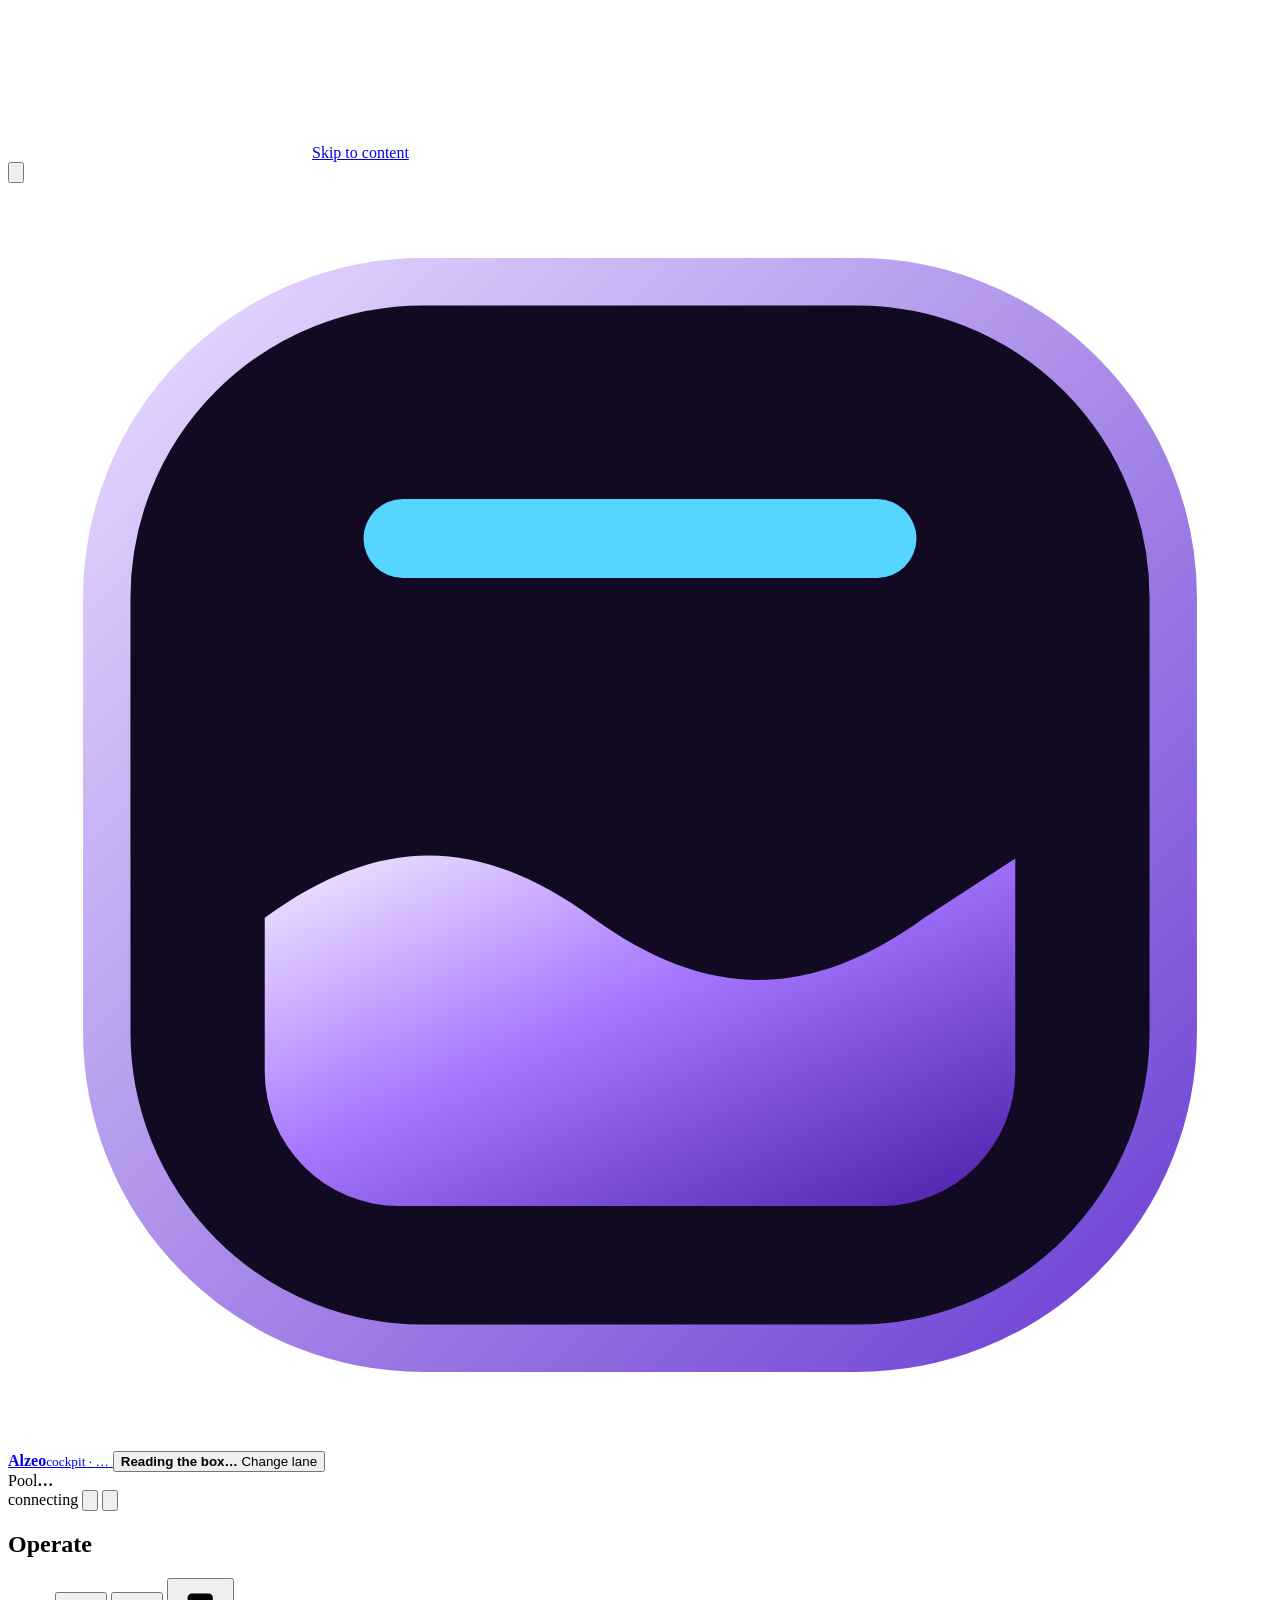
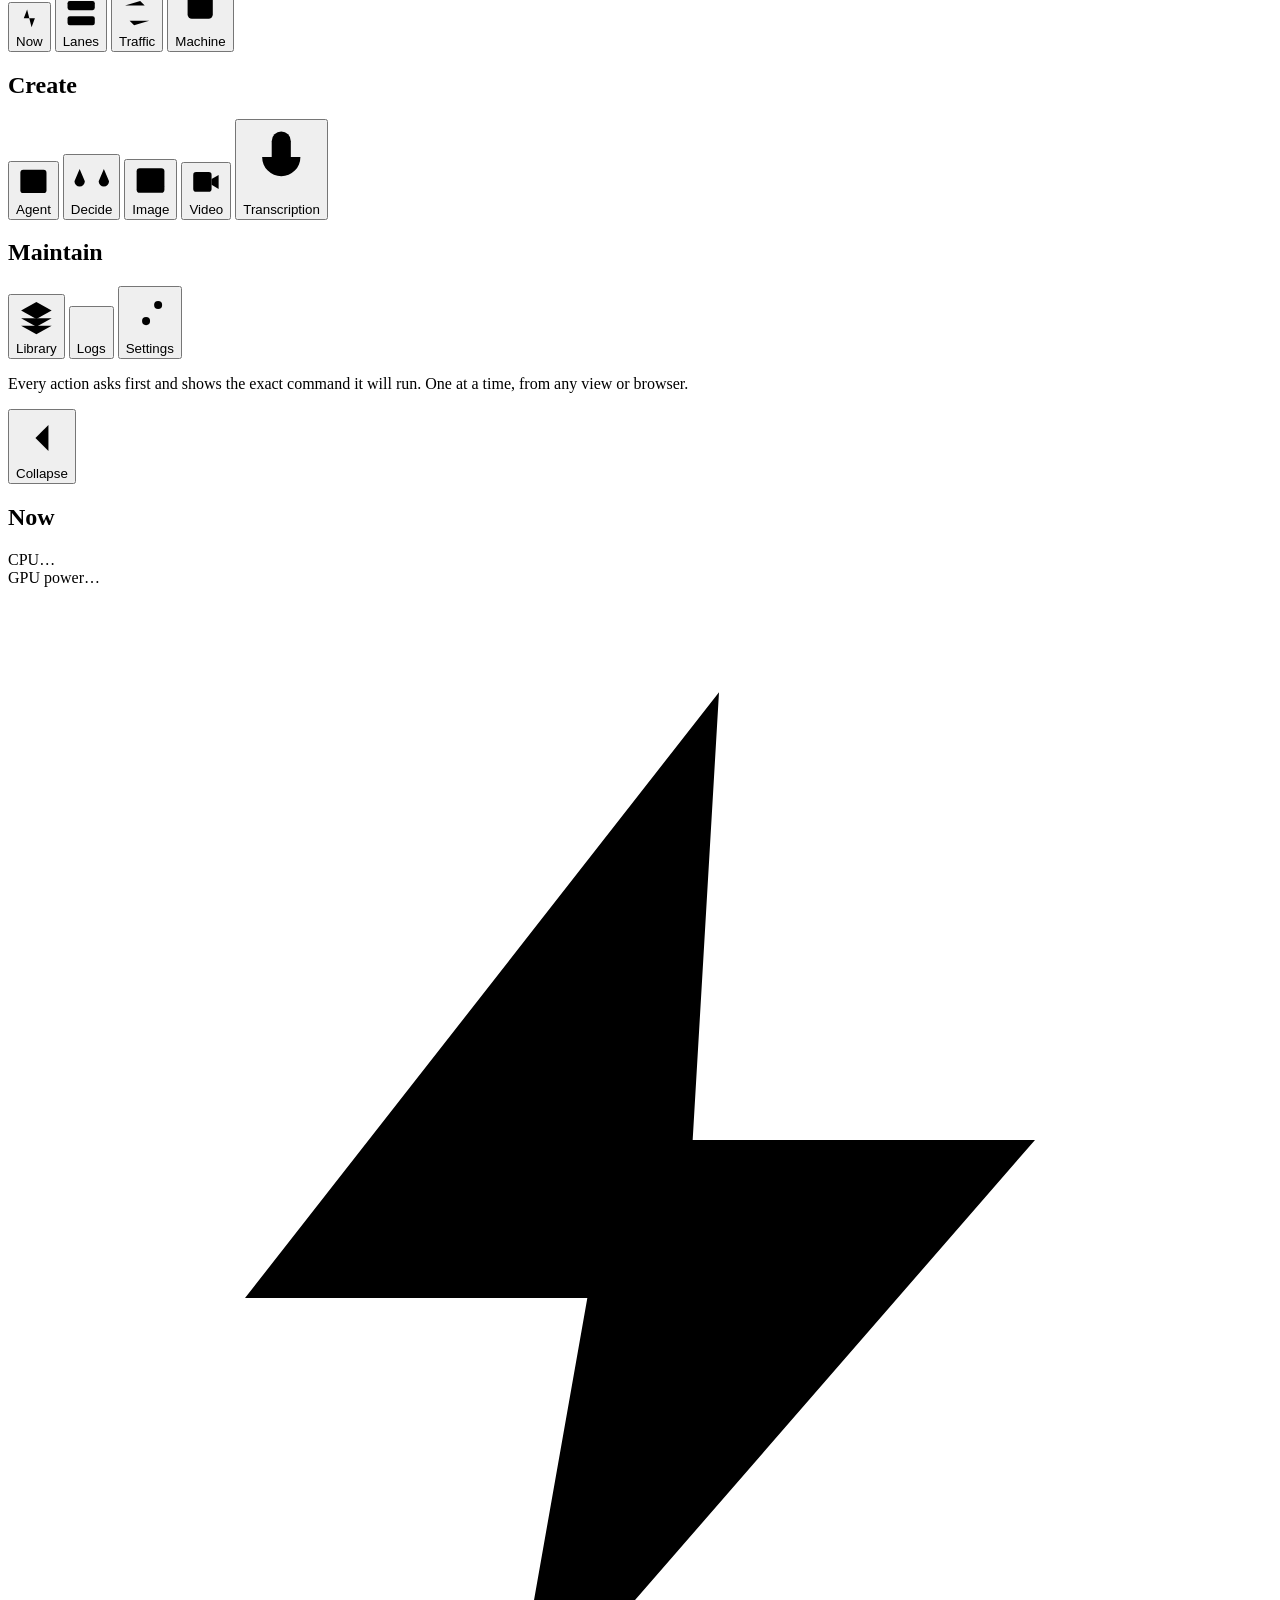
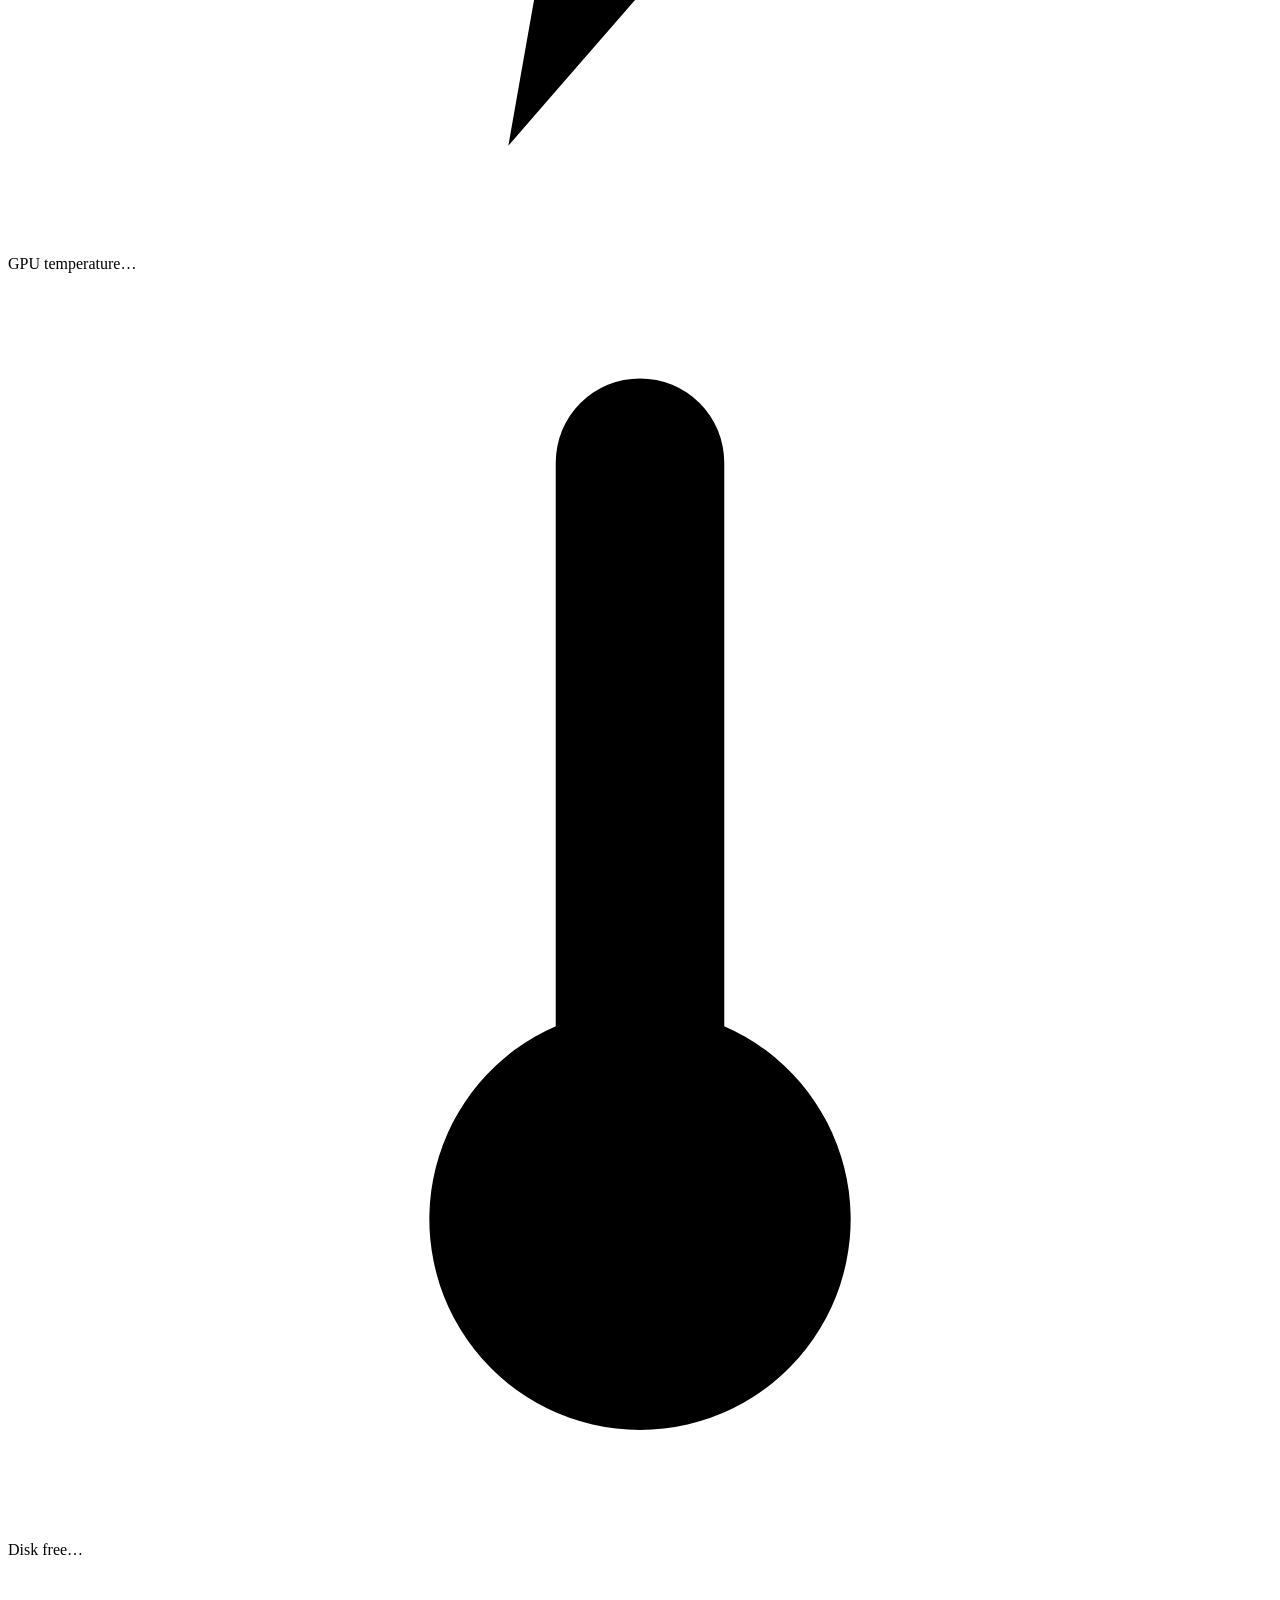
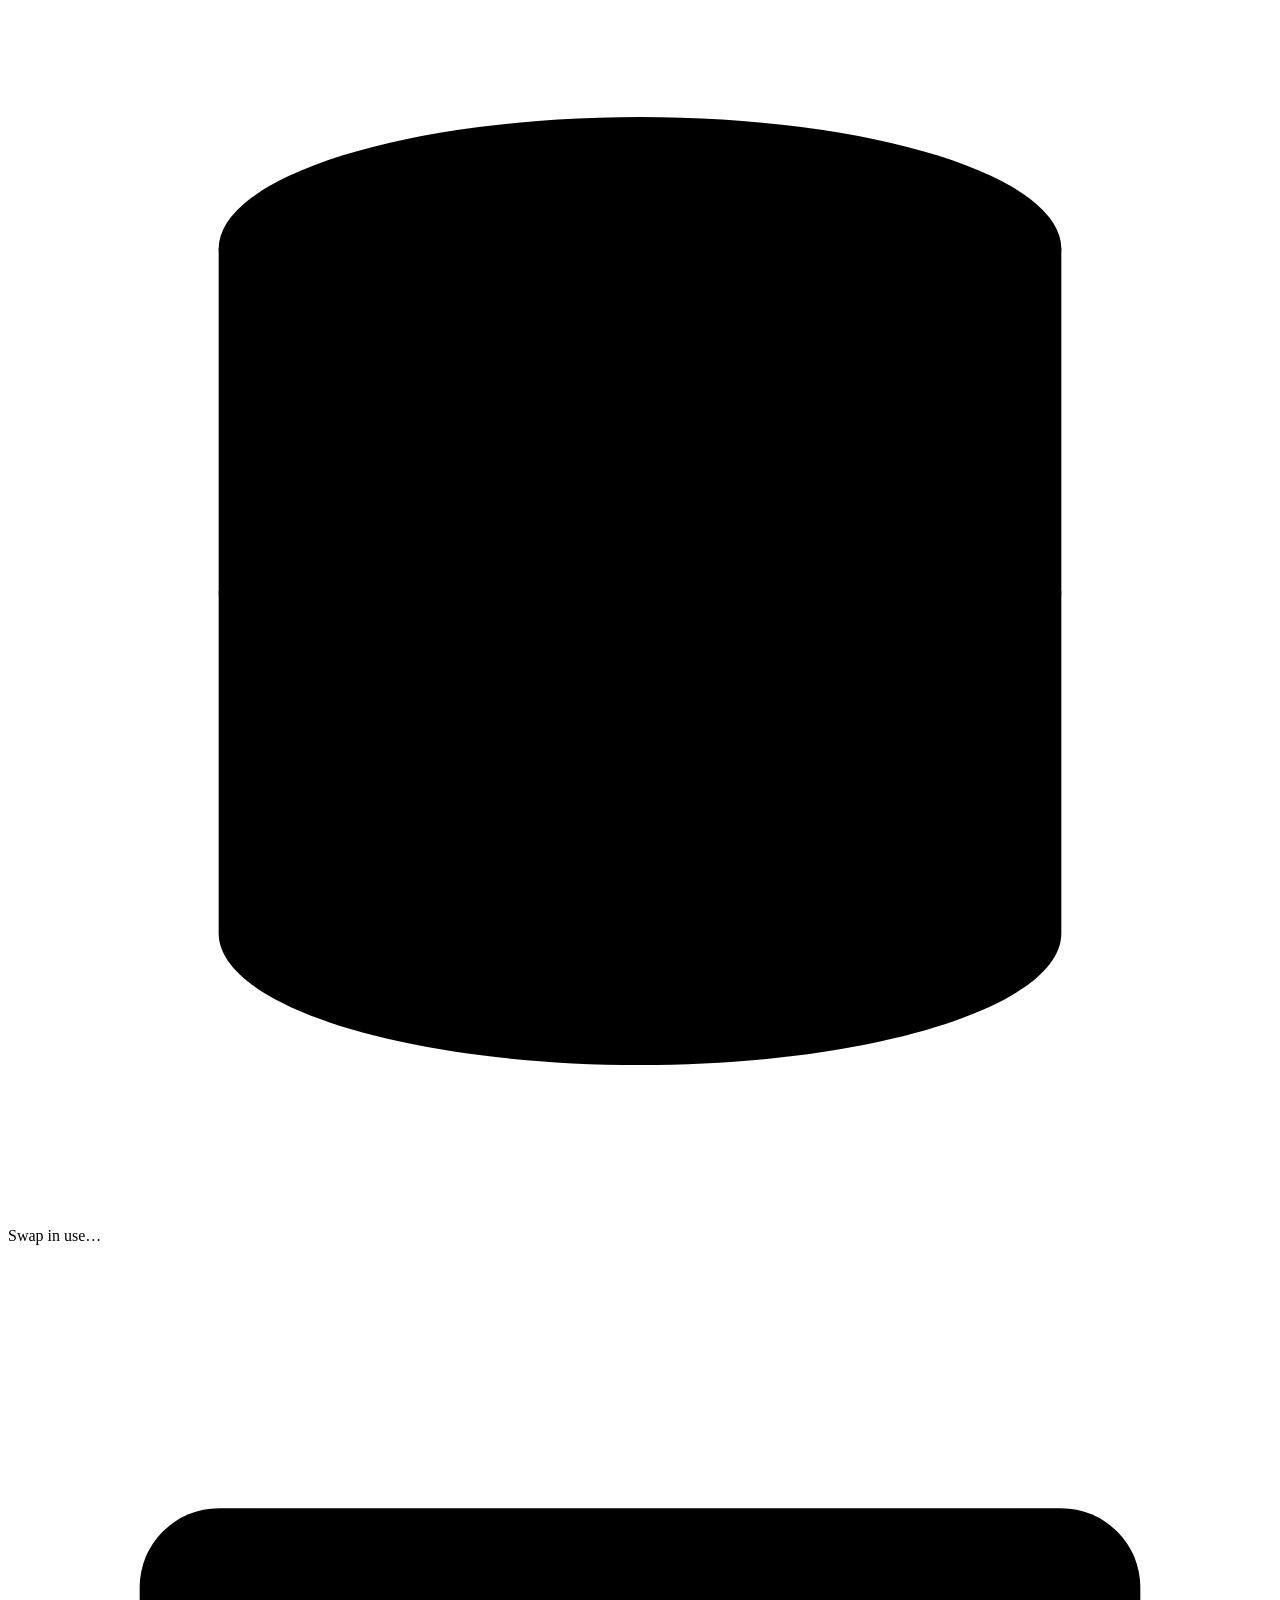
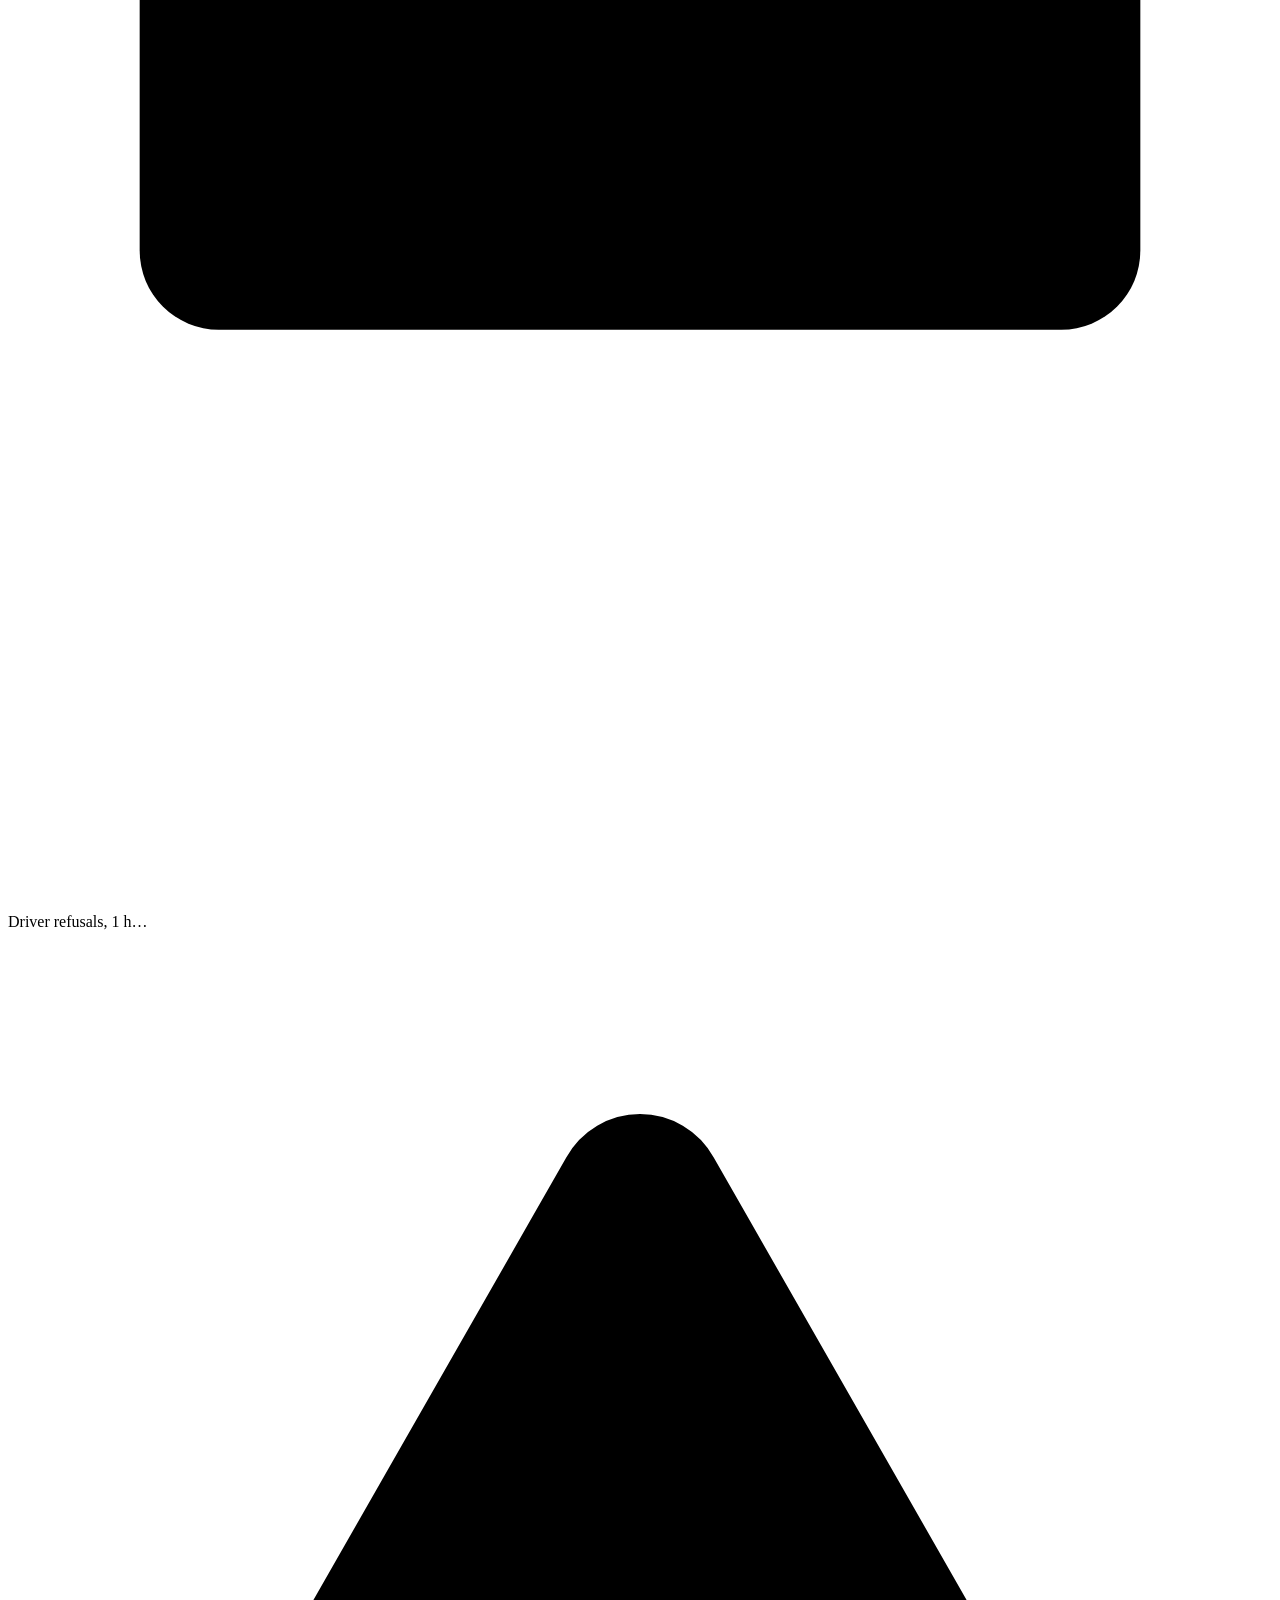
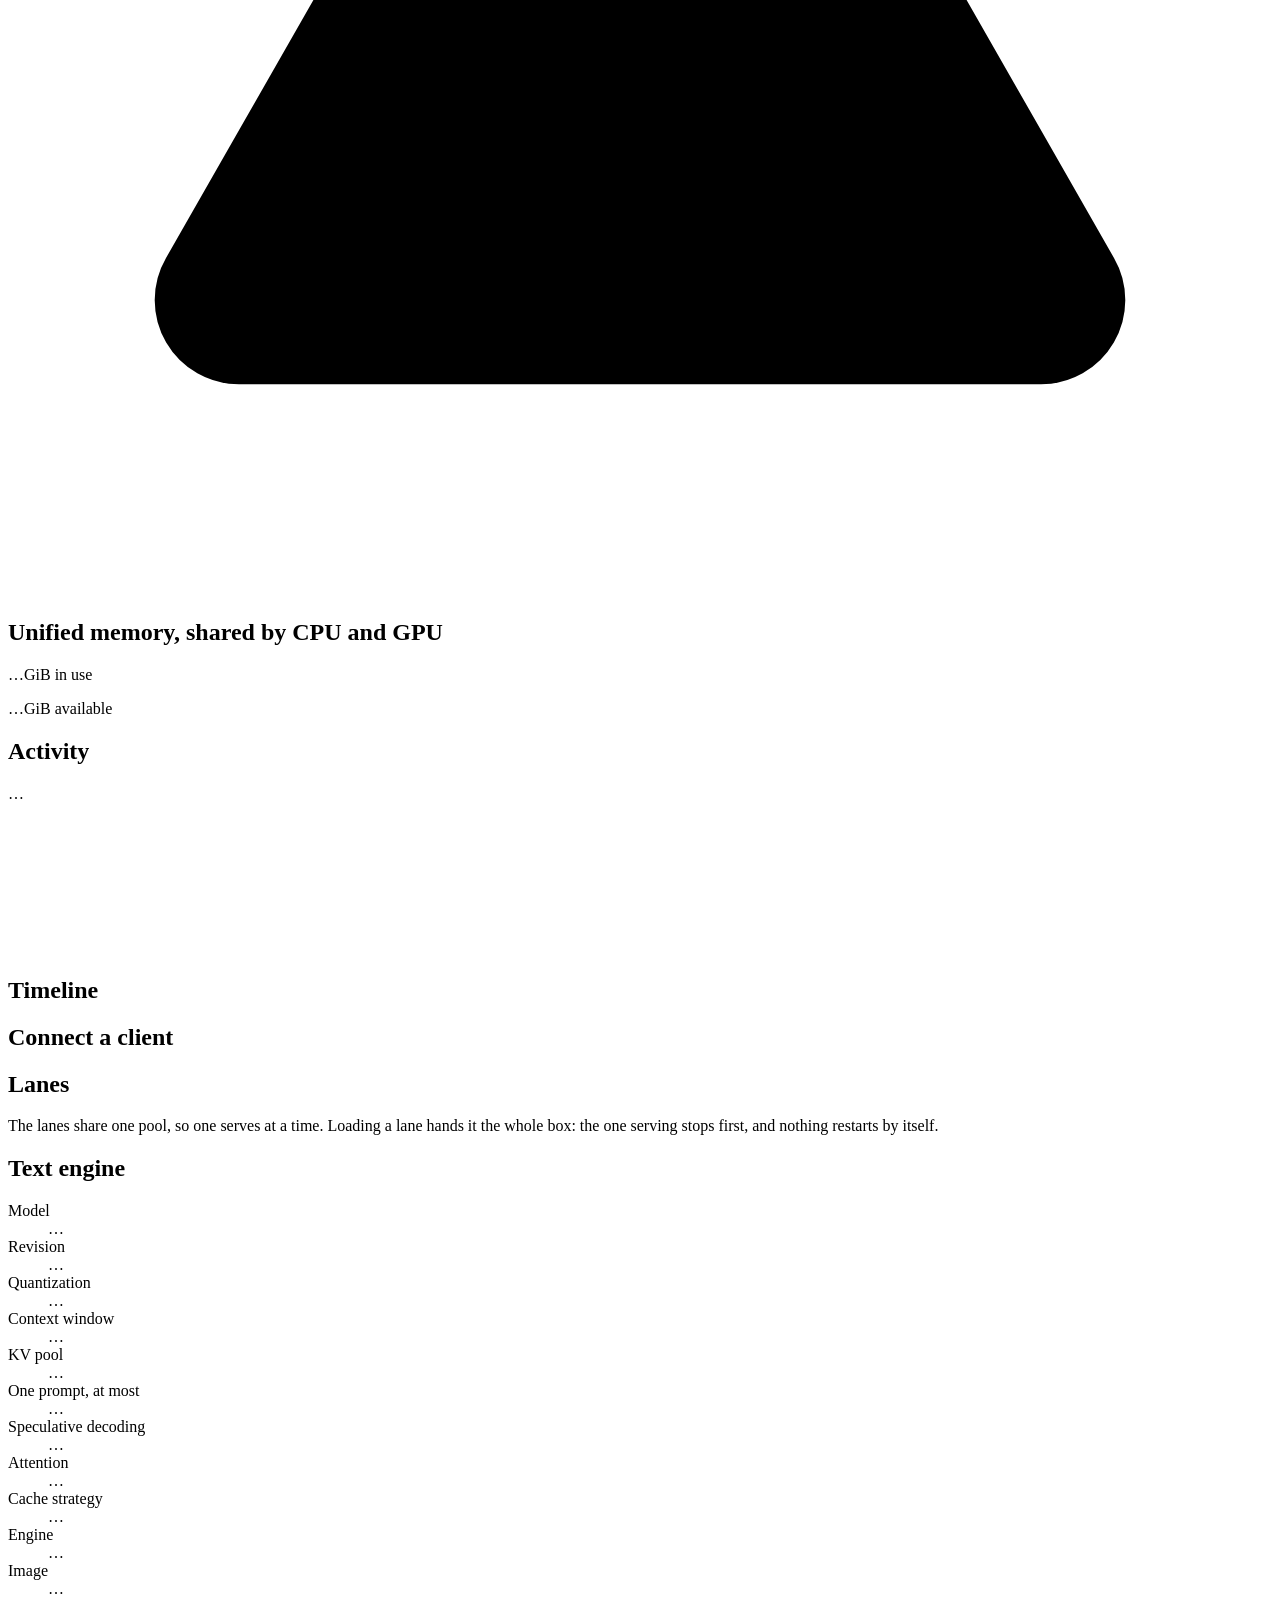
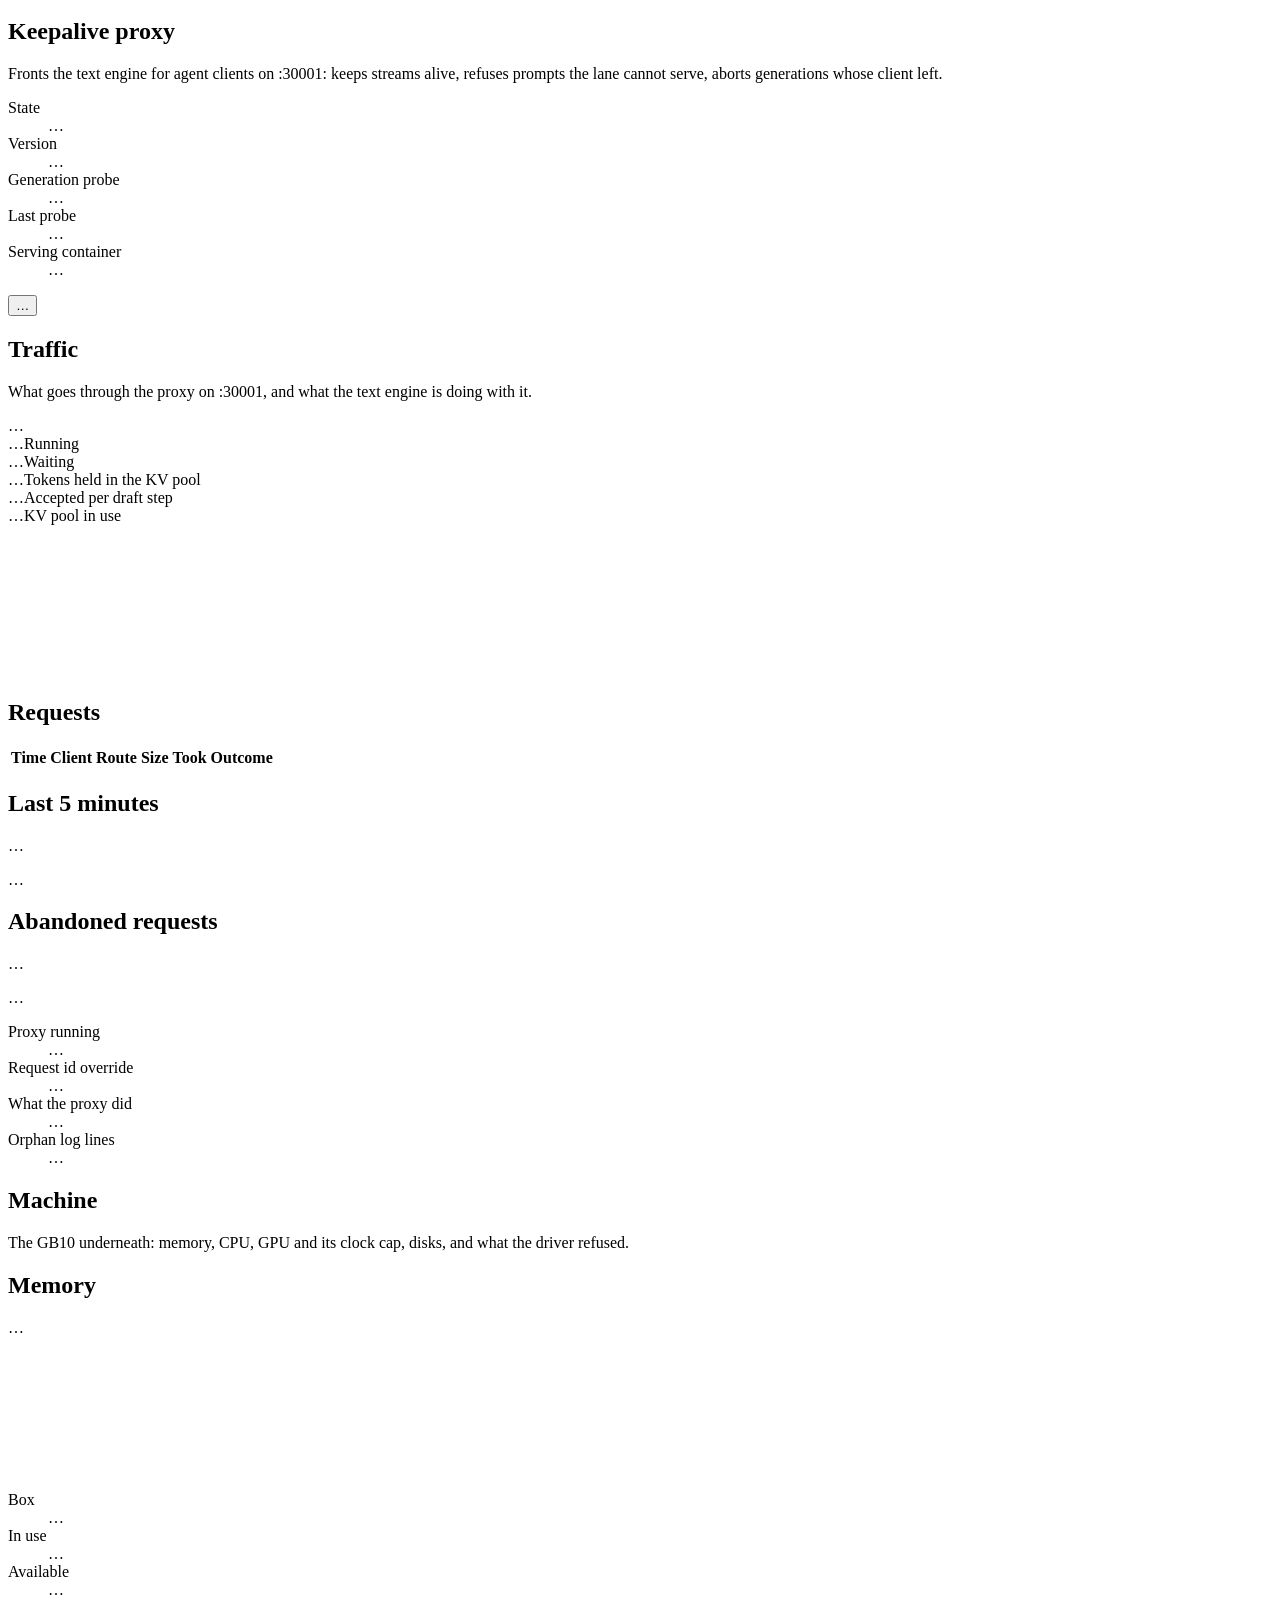
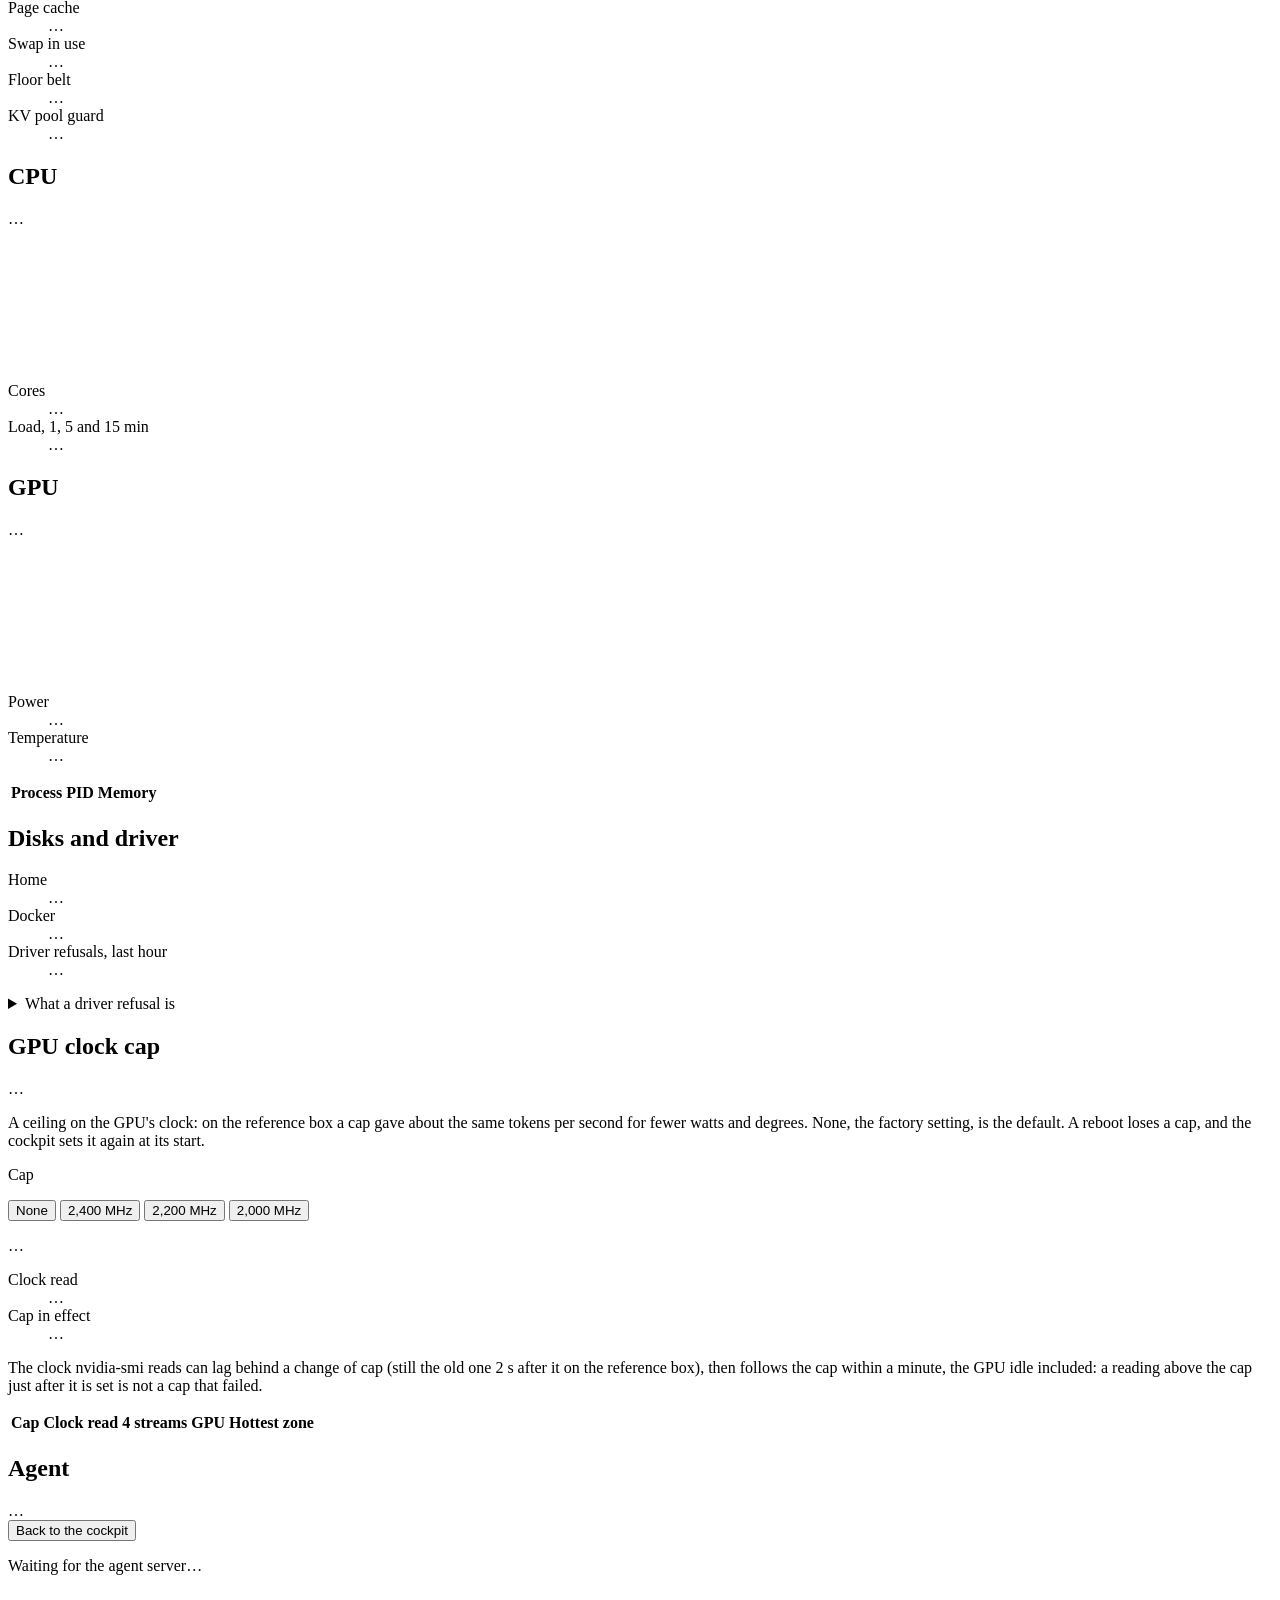
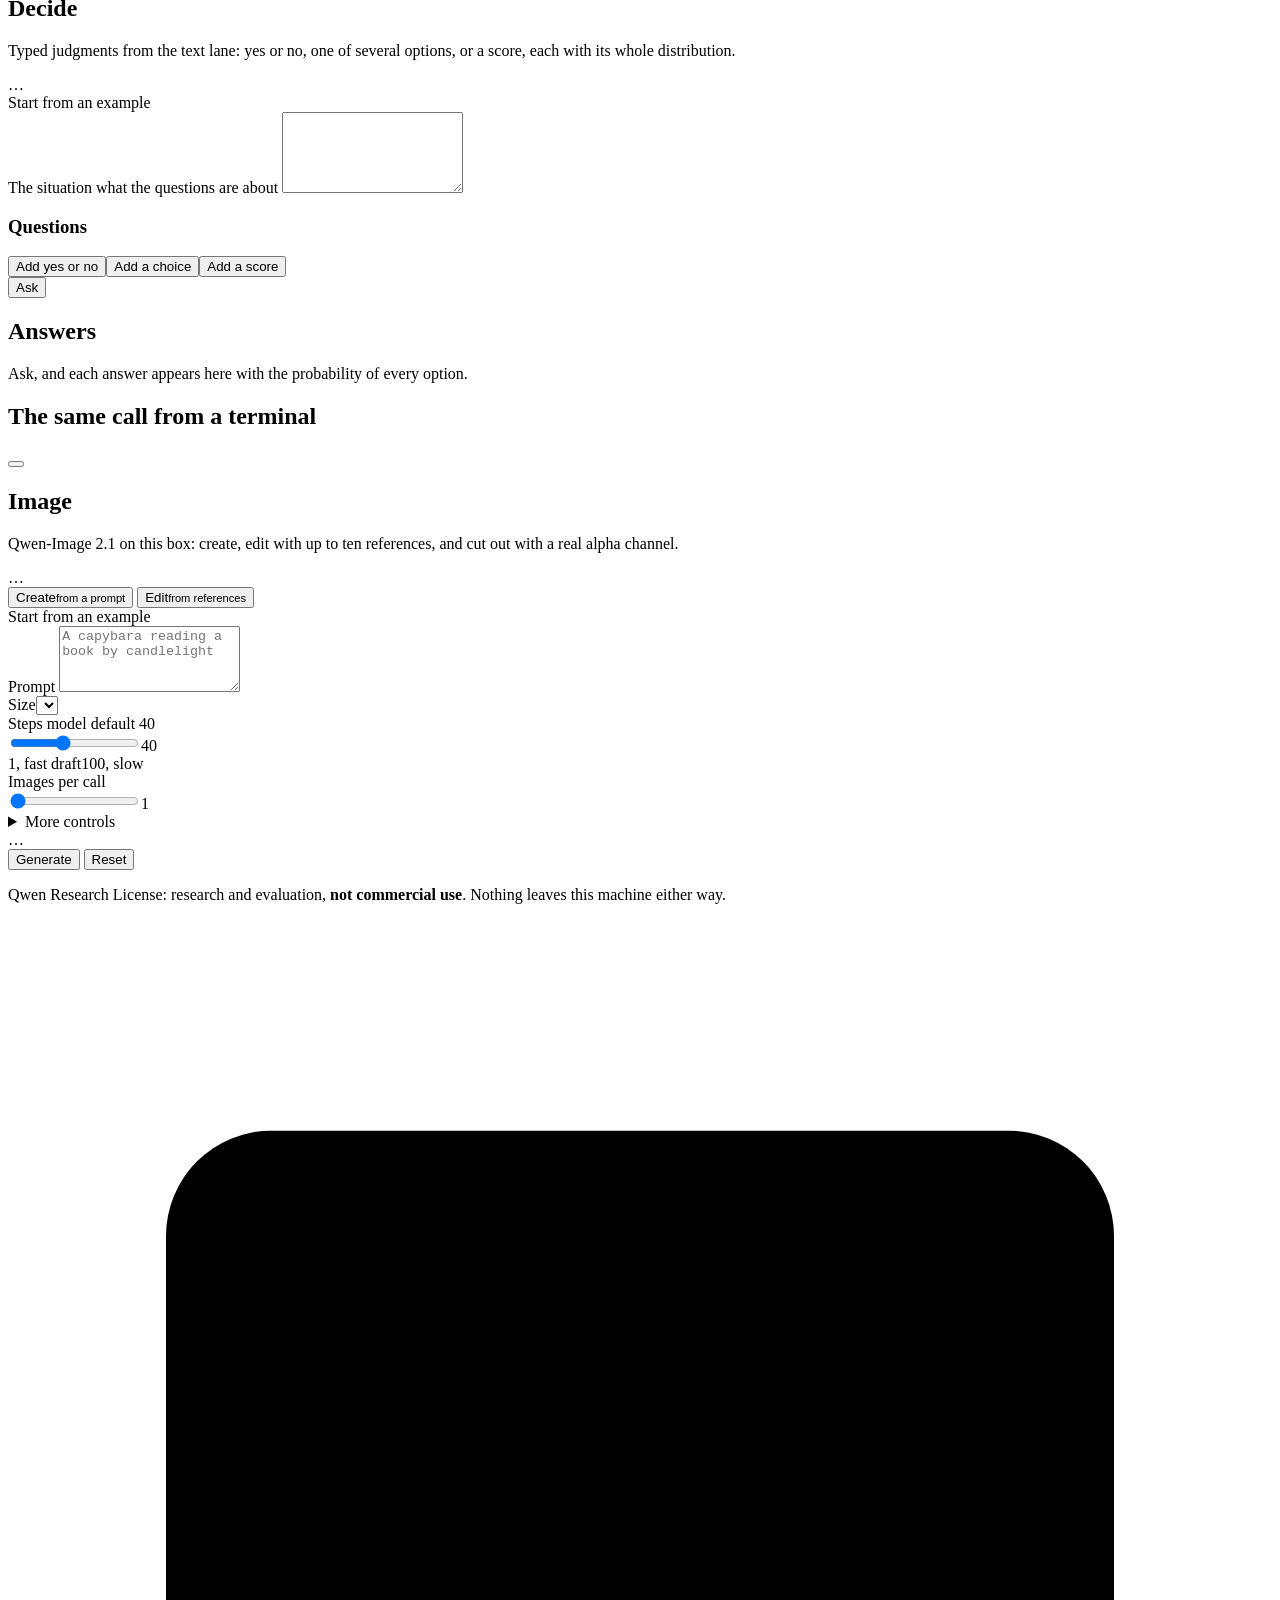
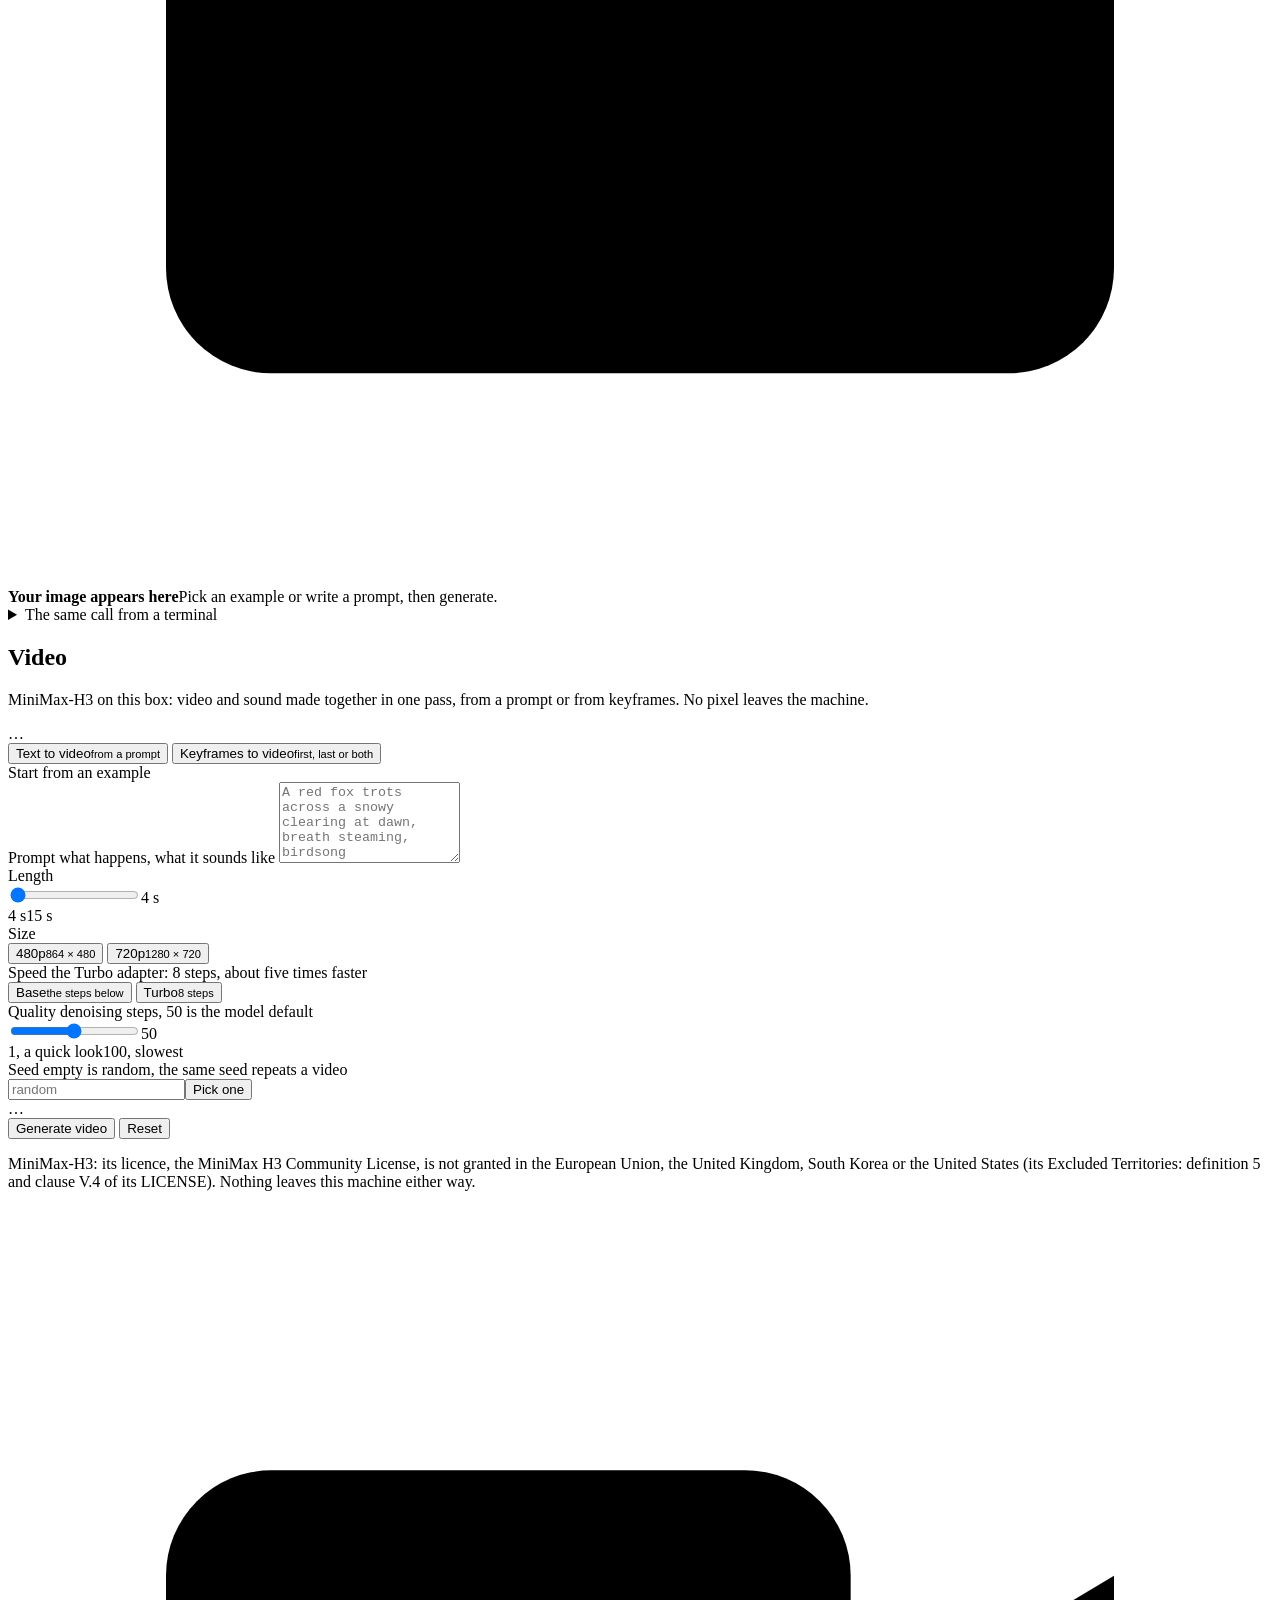
==== dashboard/static/index.html @ f8d93fad "cockpit: the Recipes panel says which lanes have built-in recipes UX review of v1.53.0 (2026-11-19)," ====
<!doctype html>
<html lang="en">
<head>
<meta charset="utf-8">
<meta name="viewport" content="width=device-width, initial-scale=1, viewport-fit=cover, interactive-widget=resizes-content">
<meta name="description" content="The control room of one DGX Spark: one pool of unified memory, the lanes that take turns in it, and the tools that run on them.">
<meta name="theme-color" content="#170b38">
<title>Alzeo cockpit</title>
<script src="/static/js/theme.js"></script>
<link rel="icon" href="/static/favicon.svg">
<link rel="stylesheet" href="/static/css/cockpit.css">
</head>
<body>
<canvas id="backdrop" aria-hidden="true"></canvas>
<a class="skip" href="#stage">Skip to content</a>

<!-- ── the spine: brand, what serves, the pool at a glance, the job, the line ── -->
<header class="spine" id="spine">
  <button class="menu-btn" id="menubtn" aria-label="Open the navigation" aria-expanded="false" aria-controls="rail">
    <svg viewBox="0 0 24 24"><path d="M4 7h16M4 12h16M4 17h16"/></svg>
  </button>
  <a class="brand" href="#now" aria-label="Alzeo cockpit, back to Now">
    <svg class="mark" viewBox="0 0 32 32" aria-hidden="true">
      <defs><linearGradient id="mk" x1="0" y1="0" x2="1" y2="1"><stop offset="0" stop-color="#f4ecff"/><stop offset=".45" stop-color="#a676ff"/><stop offset="1" stop-color="#4a1fa8"/></linearGradient>
        <linearGradient id="mk-edge" x1="0" y1="0" x2="1" y2="1"><stop offset="0" stop-color="#e9dbff"/><stop offset="1" stop-color="#6b3fd4"/></linearGradient></defs>
      <rect x="2.5" y="2.5" width="27" height="27" rx="8" fill="#120a22" stroke="url(#mk-edge)" stroke-width="1.2"/>
      <path d="M6.5 18.6c2.9-2.1 5.4-2.1 8.3 0s5.5 2.1 8.4 0l2.3-1.5v5.4a3.4 3.4 0 0 1-3.4 3.4H9.9a3.4 3.4 0 0 1-3.4-3.4z" fill="url(#mk)"/>
      <path d="M10 9h12" stroke="#56d6ff" stroke-width="2" stroke-linecap="round"/>
    </svg>
    <span class="word"><b>Alzeo</b><small>cockpit · <span id="ver">…</span></small></span>
  </a>
  <span class="tag warn dry" id="drytag" hidden title="Every action is confirmed, logged and audited, but nothing is executed">Dry run</span>
  <button class="serving" id="serving" type="button" aria-describedby="serving-sub">
    <span class="lamp" id="serving-lamp"></span>
    <span class="mark" id="serving-mark" aria-hidden="true" hidden><img alt="" decoding="async"></span>
    <span class="what"><b id="serving-name">Reading the box…</b><span id="serving-sub"></span></span>
    <span class="go">Change lane</span>
  </button>
  <div class="spine-right">
    <div class="minipool" id="minipool" title="Unified memory: in use, page cache, free">
      <div class="lab"><span>Pool</span><b id="minipool-v" class="num">…</b></div>
      <div class="track" aria-hidden="true"><i id="mp-used" style="background:var(--brand)"></i><i id="mp-cache" style="background:var(--steel)"></i><i id="mp-free" style="background:color-mix(in srgb, var(--ok) 45%, transparent)"></i></div>
    </div>
    <button class="jobpip" id="jobpip" type="button" hidden><span class="lamp warn live" id="jobpip-lamp"></span><b id="jobpip-what">…</b></button>
    <span class="conn" id="conn"><span class="lamp" id="conn-lamp"></span><span class="lbl" id="conn-lbl">connecting</span></span>
    <button class="icon-btn" id="actbtn" type="button" aria-label="Engine actions" title="Engine actions">
      <svg viewBox="0 0 24 24"><path d="M13 3L4 14h7l-1 7 9-11h-7z"/></svg>
    </button>
    <button class="icon-btn danger" id="logoutbtn" type="button" aria-label="Sign out" title="Sign out" data-act="logout" data-title="Sign out">
      <svg viewBox="0 0 24 24"><path d="M10 3.5H6A2.5 2.5 0 0 0 3.5 6v12A2.5 2.5 0 0 0 6 20.5h4"/><path d="M15 7.5 19.5 12 15 16.5"/><path d="M19.5 12H9.5"/></svg>
    </button>
  </div>
  <p class="sr" id="sayer" aria-live="polite"></p>
</header>

<div class="shell">
  <!-- ── the rail ── -->
  <nav class="rail" id="rail" aria-label="Sections">
    <div class="grp">
      <h2>Operate</h2>
      <button class="nav" data-view="now" aria-label="Now"><svg viewBox="0 0 24 24"><path d="M3 12h4l3-8 4 16 3-8h4"/></svg><span class="lab">Now</span><span class="bdg" id="bdg-now"></span></button>
      <button class="nav" data-view="lanes" aria-label="Lanes"><svg viewBox="0 0 24 24"><rect x="3" y="4" width="18" height="6" rx="1.5"/><rect x="3" y="14" width="18" height="6" rx="1.5"/><path d="M7 7h.01M7 17h.01"/></svg><span class="lab">Lanes</span><span class="bdg" id="bdg-lanes"></span></button>
      <button class="nav" data-view="traffic" aria-label="Traffic"><svg viewBox="0 0 24 24"><path d="M4 7h13l-3-3M20 17H7l3 3"/></svg><span class="lab">Traffic</span><span class="bdg" id="bdg-traffic"></span></button>
      <button class="nav" data-view="machine" aria-label="Machine"><svg viewBox="0 0 24 24"><rect x="6" y="6" width="12" height="12" rx="2"/><path d="M9 2v4M15 2v4M9 18v4M15 18v4M2 9h4M2 15h4M18 9h4M18 15h4"/></svg><span class="lab">Machine</span><span class="bdg" id="bdg-machine"></span></button>
    </div>
    <div class="grp">
      <h2>Create</h2>
      <button class="nav" data-view="agent" aria-label="Agent"><svg viewBox="0 0 24 24"><rect x="3" y="4" width="18" height="16" rx="2"/><path d="M7 9l3 3-3 3M13 15h4"/></svg><span class="lab">Agent</span><span class="bdg" id="bdg-agent"></span></button>
      <button class="nav" data-view="decide" aria-label="Decide"><svg viewBox="0 0 24 24"><path d="M12 3v18M6 21h12M5 7h14M5 7l-3 7a3 3 0 0 0 6 0zM19 7l-3 7a3 3 0 0 0 6 0z"/></svg><span class="lab">Decide</span><span class="bdg" id="bdg-decide"></span></button>
      <button class="nav" data-view="image" aria-label="Image"><svg viewBox="0 0 24 24"><rect x="3" y="4" width="18" height="16" rx="2"/><circle cx="8.5" cy="9.5" r="1.6"/><path d="M21 16l-5-5-6 6-3-3-4 4"/></svg><span class="lab">Image</span><span class="bdg" id="bdg-image"></span></button>
      <button class="nav" data-view="video" aria-label="Video"><svg viewBox="0 0 24 24"><rect x="3" y="5" width="13" height="14" rx="2"/><path d="M16 10l5-3v10l-5-3z"/></svg><span class="lab">Video</span><span class="bdg" id="bdg-video"></span></button>
      <button class="nav" data-view="transcribe" aria-label="Transcription"><svg viewBox="0 0 24 24"><path d="M12 3a3 3 0 0 1 3 3v5a3 3 0 0 1-6 0V6a3 3 0 0 1 3-3z"/><path d="M6 11a6 6 0 0 0 12 0M12 17v4M9 21h6"/></svg><span class="lab">Transcription</span><span class="bdg" id="bdg-transcribe"></span></button>
    </div>
    <div class="grp">
      <h2>Maintain</h2>
      <button class="nav" data-view="library" aria-label="Library"><svg viewBox="0 0 24 24"><path d="M12 3l9 5-9 5-9-5 9-5z"/><path d="M3 12.5l9 5 9-5"/><path d="M3 17l9 5 9-5"/></svg><span class="lab">Library</span><span class="bdg" id="bdg-library"></span></button>
      <button class="nav" data-view="logs" aria-label="Logs"><svg viewBox="0 0 24 24"><path d="M5 6h14M5 12h14M5 18h9"/></svg><span class="lab">Logs</span><span class="bdg" id="bdg-logs"></span></button>
      <button class="nav" data-view="settings" aria-label="Settings"><svg viewBox="0 0 24 24"><path d="M4 8h10M18 8h2M4 16h4M12 16h8"/><circle cx="16" cy="8" r="2"/><circle cx="10" cy="16" r="2"/></svg><span class="lab">Settings</span><span class="bdg" id="bdg-settings"></span></button>
    </div>
    <div class="foot">
      <p>Every action asks first and shows the exact command it will run. One at a time, from any view or browser.</p>
      <button class="collapse" id="railbtn" type="button" aria-expanded="true"><svg viewBox="0 0 24 24"><path d="M15 6l-6 6 6 6"/></svg><span>Collapse</span></button>
    </div>
  </nav>

  <main class="stage" id="stage" tabindex="-1">
    <div class="banners" id="banners" aria-live="polite"></div>

    <!-- ══ NOW ══════════════════════════════════════════════════════════════ -->
    <section class="view" id="view-now" aria-labelledby="h-now">
      <!-- no title on screen: the rail says Now, and the capsule above says what serves, its state and its load. "Now"
           in 40 px and a sentence saying the capsule again took 100 px above the pool (Hasan, 2026-11-08) -->
      <h1 id="h-now" class="sr">Now</h1>
      <div class="vitals" id="vitals">
        <div class="vital" id="vt-cpu">
          <span class="k">CPU</span><span class="v">…</span><span class="s"></span>
          <span class="vital-glyph" id="vt-cpu-glyph" aria-hidden="true"><span class="vital-bars"><i></i><i></i><i></i><i></i><i></i></span></span>
        </div>
        <div class="vital" id="vt-gpu">
          <span class="k">GPU power</span><span class="v">…</span><span class="s"></span>
          <span class="vital-glyph" id="vt-gpu-glyph" aria-hidden="true" data-fill-top="2" data-fill-bottom="22">
            <svg viewBox="0 0 24 24">
              <defs><clipPath id="vt-gpu-clip"><rect class="gauge-fill-rect" x="0" y="24" width="24" height="0"/></clipPath></defs>
              <path class="glyph-base" d="M13.5 2 4.5 13.5H11L9.5 22 19.5 10.5H13L13.5 2Z"/>
              <path class="glyph-fill" clip-path="url(#vt-gpu-clip)" d="M13.5 2 4.5 13.5H11L9.5 22 19.5 10.5H13L13.5 2Z"/>
            </svg>
          </span>
        </div>
        <div class="vital" id="vt-temp">
          <span class="k">GPU temperature</span><span class="v">…</span><span class="s"></span>
          <span class="vital-glyph" id="vt-temp-glyph" aria-hidden="true" data-fill-top="2" data-fill-bottom="22">
            <svg viewBox="0 0 24 24">
              <defs><clipPath id="vt-temp-clip"><rect class="gauge-fill-rect" x="0" y="24" width="24" height="0"/></clipPath></defs>
              <path class="glyph-base" d="M13.6 3.6v10.7a4 4 0 1 1-3.2 0V3.6a1.6 1.6 0 0 1 3.2 0Z"/>
              <path class="glyph-fill" clip-path="url(#vt-temp-clip)" d="M13.6 3.6v10.7a4 4 0 1 1-3.2 0V3.6a1.6 1.6 0 0 1 3.2 0Z"/>
            </svg>
          </span>
        </div>
        <div class="vital" id="vt-disk">
          <span class="k">Disk free</span><span class="v">…</span><span class="s"></span>
          <span class="vital-glyph" id="vt-disk-glyph" aria-hidden="true" data-fill-top="5.5" data-fill-bottom="21">
            <svg viewBox="0 0 24 24">
              <defs><clipPath id="vt-disk-clip"><rect class="gauge-fill-rect" x="0" y="24" width="24" height="0"/></clipPath></defs>
              <ellipse class="glyph-base" cx="12" cy="5.5" rx="8" ry="2.5"/>
              <path class="glyph-base" d="M4 5.5v13c0 1.38 3.58 2.5 8 2.5s8-1.12 8-2.5v-13"/>
              <path class="glyph-base" d="M4 12c0 1.38 3.58 2.5 8 2.5s8-1.12 8-2.5"/>
              <path class="glyph-fill" clip-path="url(#vt-disk-clip)" d="M4 5.5v13c0 1.38 3.58 2.5 8 2.5s8-1.12 8-2.5v-13c0 1.38-3.58 2.5-8 2.5S4 6.88 4 5.5Z"/>
            </svg>
          </span>
        </div>
        <div class="vital" id="vt-swap">
          <span class="k">Swap in use</span><span class="v">…</span><span class="s"></span>
          <span class="vital-glyph" id="vt-swap-glyph" aria-hidden="true" data-fill-top="5" data-fill-bottom="13">
            <svg viewBox="0 0 24 24">
              <defs><clipPath id="vt-swap-clip"><rect class="gauge-fill-rect" x="0" y="24" width="24" height="0"/></clipPath></defs>
              <path class="glyph-base" d="M2.5 6.5A1.5 1.5 0 0 1 4 5h16a1.5 1.5 0 0 1 1.5 1.5v5A1.5 1.5 0 0 1 20 13H4a1.5 1.5 0 0 1-1.5-1.5Z"/>
              <path class="glyph-base" d="M7 8.5h2.5M10.75 8.5h2.5M14.5 8.5h2.5M6 15.5V19M10 15.5V19M14 15.5V19M18 15.5V19"/>
              <path class="glyph-base" d="M3.5 15.5h17"/>
              <path class="glyph-fill" clip-path="url(#vt-swap-clip)" d="M2.5 6.5A1.5 1.5 0 0 1 4 5h16a1.5 1.5 0 0 1 1.5 1.5v5A1.5 1.5 0 0 1 20 13H4a1.5 1.5 0 0 1-1.5-1.5Z"/>
            </svg>
          </span>
        </div>
        <div class="vital" id="vt-nvrm">
          <span class="k">Driver refusals, 1 h</span><span class="v">…</span><span class="s"></span>
          <span class="vital-glyph" id="vt-nvrm-glyph" aria-hidden="true" data-fill-top="3.5" data-fill-bottom="20">
            <svg viewBox="0 0 24 24">
              <defs><clipPath id="vt-nvrm-clip"><rect class="gauge-fill-rect" x="0" y="24" width="24" height="0"/></clipPath></defs>
              <path class="glyph-base" d="M10.6 4.3 3 17.6A1.6 1.6 0 0 0 4.4 20h15.2a1.6 1.6 0 0 0 1.4-2.4L13.4 4.3a1.6 1.6 0 0 0-2.8 0Z"/>
              <path class="glyph-base" d="M12 9.5v4.5M12 17.25h.01"/>
              <path class="glyph-fill" clip-path="url(#vt-nvrm-clip)" d="M10.6 4.3 3 17.6A1.6 1.6 0 0 0 4.4 20h15.2a1.6 1.6 0 0 0 1.4-2.4L13.4 4.3a1.6 1.6 0 0 0-2.8 0Z"/>
            </svg>
          </span>
        </div>
      </div>
      <section class="pool" id="pool" aria-labelledby="h-pool" data-src="machine,gpu">
        <div class="pool-top">
          <div class="pool-title">
            <h2 id="h-pool">Unified memory, shared by CPU and GPU</h2>
            <div class="pool-big"><span class="v" id="pool-used">…</span><span class="of" id="pool-of">GiB in use</span></div>
            <p class="pool-sub" id="pool-sub"></p>
          </div>
          <div class="pool-free" id="pool-freebox"><span class="v" id="pool-free">…</span><span class="k" id="pool-free-k">GiB available</span></div>
        </div>
        <div class="reservoir" id="reservoir" role="img" aria-label="Unified memory">
          <div class="seg-m lane" id="seg-lane"><span></span></div>
          <div class="seg-m other" id="seg-other"><span></span></div>
          <div class="seg-m cache" id="seg-cache"><span></span></div>
          <div class="seg-m free" id="seg-free"><span></span></div>
          <div class="floor" id="floor" title="The floor belt: under this much free memory, generations are aborted"></div>
          <div class="ticks" id="ticks"></div>
        </div>
        <div class="pool-scale" id="pool-scale" aria-hidden="true"></div>
        <div class="pool-legend" id="pool-legend"></div>
        <div class="rack" id="rack" role="list" aria-label="The lanes"></div>
      </section>
      <div class="grid g-7-5" style="margin-top:var(--s-5)">
        <section class="panel activity" data-src="engine_fast,lifecycle,feed" id="now-activity">
          <header><h2 id="act-title">Activity</h2><span class="aside age"></span></header>
          <div class="headline"><span class="v" id="act-v">…</span><span class="k" id="act-k"></span></div>
          <canvas class="spark" id="act-spark" aria-hidden="true"></canvas>
          <dl class="facts" id="act-facts"></dl>
        </section>
        <section class="panel" data-src="lifecycle">
          <header><h2>Timeline</h2><span class="aside age"></span></header>
          <ol class="timeline" id="now-timeline" role="log" aria-label="Recent events"></ol>
        </section>
      </div>
      <!-- where a client sends its requests: the address, the model, the key, ready to copy (Hasan, 2026-10-18) -->
      <section class="panel" data-src="api,engine_info,lifecycle" id="now-api" style="margin-top:var(--s-5)">
        <header><h2>Connect a client</h2><span class="aside" id="api-aside"></span></header>
        <dl class="facts" id="api-facts"></dl>
        <div class="btn-row" id="api-copy" style="margin-top:var(--s-4)"></div>
      </section>
      <!-- the other box of a pair (docs/pair.md): what its own proxy says of it, through the pair -->
      <section class="panel" data-src="pair" id="now-pair" style="margin-top:var(--s-5)" hidden>
        <header><h2 id="pair-title">The other box</h2><span class="aside age"></span></header>
        <dl class="facts" id="pair-facts"></dl>
      </section>
    </section>

    <!-- ══ LANES ════════════════════════════════════════════════════════════ -->
    <section class="view" id="view-lanes" aria-labelledby="h-lanes">
      <div class="vhead">
        <div class="vhead-title"><h1 id="h-lanes">Lanes</h1><p>The lanes share one pool, so one serves at a time. Loading a lane hands it the whole box: the one serving stops first, and nothing restarts by itself.</p></div>
      </div>
      <div class="stack" id="lanes-list"></div>
      <div class="grid g2" style="margin-top:var(--s-5)">
        <section class="panel" data-src="engine_info,lifecycle" id="lanes-engine">
          <header><h2>Text engine</h2><span class="aside age"></span></header>
          <p class="muted" id="eng-down" hidden></p>
          <dl class="facts" id="eng-facts">
            <dt>Model</dt><dd id="eng-model">…</dd>
            <dt>Revision</dt><dd class="num" id="eng-rev">…</dd>
            <dt>Quantization</dt><dd id="eng-quant">…</dd>
            <dt>Context window</dt><dd class="num" id="eng-ctx">…</dd>
            <dt>KV pool</dt><dd class="num" id="eng-pool">…</dd>
            <dt>One prompt, at most</dt><dd class="num" id="eng-single">…</dd>
            <dt>Speculative decoding</dt><dd id="eng-spec">…</dd>
            <dt>Attention</dt><dd id="eng-attn">…</dd>
            <dt>Cache strategy</dt><dd id="eng-radix">…</dd>
            <dt>Engine</dt><dd class="num" id="eng-ver">…</dd>
            <dt>Image</dt><dd id="eng-image">…</dd>
          </dl>
        </section>
        <section class="panel" data-src="units,repo,canary,containers" id="lanes-proxy">
          <header><h2>Keepalive proxy</h2><span class="aside age"></span></header>
          <p class="muted">Fronts the text engine for agent clients on :30001: keeps streams alive, refuses prompts the lane cannot serve, aborts generations whose client left.</p>
          <dl class="facts" style="margin-top:var(--s-4)">
            <dt>State</dt><dd><span id="px-state">…</span></dd>
            <dt>Version</dt><dd id="px-ver">…</dd>
            <dt>Generation probe</dt><dd id="px-probe">…</dd>
            <dt>Last probe</dt><dd class="num" id="px-last">…</dd>
            <dt>Serving container</dt><dd id="px-cont">…</dd>
          </dl>
          <div class="btn-row" style="margin-top:var(--s-4)"><button class="btn sm" id="px-btn" type="button">…</button></div>
        </section>
      </div>
    </section>

    <!-- ══ TRAFFIC ══════════════════════════════════════════════════════════ -->
    <section class="view" id="view-traffic" aria-labelledby="h-traffic">
      <div class="vhead">
        <div class="vhead-title"><h1 id="h-traffic">Traffic</h1><p>What goes through the proxy on :30001, and what the text engine is doing with it.</p></div>
        <div class="side"><span class="cap" id="tr-cap">…</span></div>
      </div>
      <section class="panel" data-src="engine_fast,decode">
        <div class="readouts">
          <div class="readout"><span class="v" id="tr-run">…</span><span class="k">Running</span></div>
          <div class="readout"><span class="v" id="tr-wait">…</span><span class="k">Waiting</span></div>
          <div class="readout"><span class="v" id="tr-tok">…</span><span class="k">Tokens held in the KV pool</span></div>
          <div class="readout"><span class="v" id="tr-acc">…</span><span class="k">Accepted per draft step</span></div>
          <div class="readout"><span class="v" id="tr-kv">…</span><span class="k">KV pool in use</span></div>
        </div>
        <canvas class="spark tall" id="tr-spark" aria-hidden="true" style="margin-top:var(--s-5)"></canvas>
      </section>
      <div class="grid g-7-5" style="margin-top:var(--s-5)">
        <section class="panel" data-src="feed">
          <header><h2>Requests</h2><span class="aside age"></span></header>
          <div class="scroll-x">
            <table class="tbl dense feed" id="feed">
              <thead><tr><th>Time</th><th>Client</th><th>Route</th><th class="r">Size</th><th class="r">Took</th><th>Outcome</th></tr></thead>
              <tbody></tbody>
            </table>
          </div>
        </section>
        <div class="stack">
          <section class="panel" data-src="metrics">
            <header><h2>Last 5 minutes</h2><span class="aside" id="wm-note"></span><span class="cap" id="wm-cap">…</span></header>
            <p id="wm-verdict" class="muted">…</p>
            <dl class="facts" id="wm-facts" style="margin-top:var(--s-3)"></dl>
          </section>
          <section class="panel" data-src="reqguard">
            <header><h2>Abandoned requests</h2><span class="cap" id="zg-cap">…</span></header>
            <p id="zg-verdict" class="muted">…</p>
            <dl class="facts" style="margin-top:var(--s-3)">
              <dt>Proxy running</dt><dd id="zg-ver">…</dd>
              <dt>Request id override</dt><dd id="zg-override">…</dd>
              <dt>What the proxy did</dt><dd class="wrap" id="zg-acted">…</dd>
              <dt>Orphan log lines</dt><dd id="zg-flood">…</dd>
            </dl>
            <p class="help warn-t" id="zg-note" hidden style="margin-top:var(--s-3)"></p>
            <table class="tbl dense" id="zg-table" hidden style="margin-top:var(--s-3)">
              <thead><tr><th>Request</th><th class="r">Lines</th><th class="r">For</th></tr></thead><tbody></tbody>
            </table>
          </section>
        </div>
      </div>
    </section>

    <!-- ══ MACHINE ══════════════════════════════════════════════════════════ -->
    <section class="view" id="view-machine" aria-labelledby="h-machine">
      <div class="vhead">
        <div class="vhead-title"><h1 id="h-machine">Machine</h1><p>The GB10 underneath: memory, CPU, GPU and its clock cap, disks, and what the driver refused.</p></div>
      </div>
      <div class="grid g2 wide4">
        <section class="panel" data-src="machine,engine_fast">
          <header><h2>Memory</h2><span class="cap" id="mm-cap">…</span></header>
          <canvas class="spark tall" id="mm-spark" aria-hidden="true"></canvas>
          <dl class="facts" style="margin-top:var(--s-4)">
            <dt>Box</dt><dd class="wrap" id="mm-box">…</dd>
            <dt>In use</dt><dd class="num" id="mm-used">…</dd>
            <dt>Available</dt><dd class="num" id="mm-avail">…</dd>
            <dt>Page cache</dt><dd class="num" id="mm-cache">…</dd>
            <dt>Swap in use</dt><dd class="num" id="mm-swap">…</dd>
            <dt>Floor belt</dt><dd class="wrap" id="mm-floor">…</dd>
            <dt>KV pool guard</dt><dd class="wrap" id="mm-guard">…</dd>
          </dl>
        </section>
        <section class="panel" data-src="machine">
          <header><h2>CPU</h2><span class="cap" id="cpu-cap">…</span></header>
          <canvas class="spark tall" id="cpu-spark" aria-hidden="true"></canvas>
          <div id="cpu-cores" class="cores" style="display:grid; grid-template-columns:repeat(10, 1fr); gap:4px; margin-top:var(--s-4)"></div>
          <dl class="facts" style="margin-top:var(--s-4)">
            <dt>Cores</dt><dd class="num" id="cpu-n">…</dd>
            <dt>Load, 1, 5 and 15 min</dt><dd class="num" id="cpu-load">…</dd>
          </dl>
        </section>
        <section class="panel" data-src="gpu">
          <header><h2>GPU</h2><span class="cap" id="gpu-cap">…</span></header>
          <canvas class="spark tall" id="gpu-spark" aria-hidden="true"></canvas>
          <dl class="facts" style="margin-top:var(--s-4)">
            <dt>Power</dt><dd class="num" id="gpu-pow">…</dd>
            <dt>Temperature</dt><dd class="num" id="gpu-temp">…</dd>
          </dl>
          <table class="tbl dense" id="gpu-procs" style="margin-top:var(--s-4)">
            <thead><tr><th>Process</th><th class="r">PID</th><th class="r">Memory</th></tr></thead><tbody></tbody>
          </table>
        </section>
        <section class="panel" data-src="machine,kernel">
          <header><h2>Disks and driver</h2><span class="aside age"></span></header>
          <dl class="facts">
            <dt>Home</dt><dd class="num" id="dk-home">…</dd>
            <dt>Docker</dt><dd class="num" id="dk-docker">…</dd>
            <dt>Driver refusals, last hour</dt><dd id="dk-nvrm">…</dd>
          </dl>
          <details class="why"><summary>What a driver refusal is</summary>
            <div><p>The GPU driver logs an out-of-memory refusal when an allocation lands on the edge of the unified pool, typically during a large prefill or a lane's warmup. A few per boot are normal on this box; a steady stream during serving is the sign to look at the pool.</p></div>
          </details>
        </section>
        <!-- the GPU clock cap (decision of 2026-11-11): none by default, each cap with what it cost and gave on the
             reference box (ops.js); the server keeps the choice and sets it again at its start (cockpit.py) -->
        <section class="panel span2" data-src="gpu" id="gc-panel">
          <header><h2>GPU clock cap</h2><span class="cap" id="gc-cap">…</span></header>
          <div class="grid g2">
            <div class="stack" style="gap:var(--s-4)">
              <p class="muted">A ceiling on the GPU's clock: on the reference box a cap gave about the same tokens per second for fewer watts and degrees. None, the factory setting, is the default. A reboot loses a cap, and the cockpit sets it again at its start.</p>
              <div class="pickbox">
                <p class="pick-label" id="gc-label">Cap</p>
                <div class="pick" role="radiogroup" aria-labelledby="gc-label" id="gc-pick">
                  <button class="opt" type="button" role="radio" aria-checked="true" data-cap="none">None</button>
                  <button class="opt" type="button" role="radio" aria-checked="false" data-cap="2400">2,400 MHz</button>
                  <button class="opt" type="button" role="radio" aria-checked="false" data-cap="2200">2,200 MHz</button>
                  <button class="opt" type="button" role="radio" aria-checked="false" data-cap="2000">2,000 MHz</button>
                </div>
                <p class="pick-line" id="gc-line">…</p>
              </div>
              <dl class="facts">
                <dt>Clock read</dt><dd class="num" id="gc-mhz">…</dd>
                <dt>Cap in effect</dt><dd class="wrap" id="gc-state">…</dd>
              </dl>
              <p class="faint" id="gc-read" style="font-size:var(--t-13)">The clock nvidia-smi reads can lag behind a change of cap (still the old one 2 s after it on the reference box), then follows the cap within a minute, the GPU idle included: a reading above the cap just after it is set is not a cap that failed.</p>
              <p class="why-off" id="gc-why" hidden></p>
            </div>
            <div>
              <div class="scroll-x"><table class="tbl dense stack" id="gc-table">
                <thead><tr><th>Cap</th><th class="r">Clock read</th><th class="r">4 streams</th><th class="r">GPU</th><th class="r">Hottest zone</th></tr></thead><tbody></tbody></table></div>
              <p class="faint" id="gc-note" style="margin-top:var(--s-3); font-size:var(--t-13)"></p>
            </div>
          </div>
        </section>
      </div>
    </section>

    <!-- ══ AGENT ════════════════════════════════════════════════════════════ -->
    <section class="view" id="view-agent" aria-labelledby="h-agent">
      <div class="agentbar">
        <h1 id="h-agent" class="sr">Agent</h1>
        <span class="cap" id="ag-cap">…</span>
        <span class="muted" id="ag-line" style="font-size:var(--t-13)"></span>
        <span style="flex:1"></span>
        <a class="btn sm" id="ag-open" target="_blank" rel="noopener" hidden>Open in a new tab</a>
        <button class="btn sm" id="ag-reload" type="button" hidden>Reload</button>
        <button class="btn sm" id="ag-max" type="button" aria-pressed="false" hidden>Fullscreen</button>
        <button class="btn sm ghost" id="ag-restart" type="button" hidden title="Restart opencode serve: it picks up an upgraded binary">Restart the server</button>
      </div>
      <p class="banner info" id="ag-note" hidden></p>
      <div class="agentframe" id="ag-frame">
        <button class="btn sm agexit" id="ag-exit" type="button">Back to the cockpit</button>
        <div class="msg" id="ag-msg"><p id="ag-msg-text">Waiting for the agent server…</p><pre class="cmd" id="ag-cmd" hidden></pre></div>
      </div>
    </section>

    <!-- ══ DECIDE (System One) ══════════════════════════════════════════════ -->
    <section class="view" id="view-decide" aria-labelledby="h-decide">
      <div class="vhead">
        <div class="vhead-title"><h1 id="h-decide">Decide</h1><p>Typed judgments from the text lane: yes or no, one of several options, or a score, each with its whole distribution.</p></div>
        <div class="side"><span class="cap" id="s1-cap">…</span></div>
      </div>
      <p class="banner info" id="s1-note" hidden></p>
      <div class="studio">
        <div class="composer panel">
          <div class="group">
            <div class="field"><span class="lbl">Start from an example</span><div class="examples" id="s1-examples"></div></div>
            <div class="field"><label for="s1-state">The situation <span class="hint">what the questions are about</span></label>
              <textarea class="input" id="s1-state" rows="5"></textarea></div>
          </div>
          <div class="group">
            <h3>Questions</h3>
            <div class="stack" id="s1-questions" style="gap:var(--s-3)"></div>
            <div class="btn-row"><button class="btn sm" type="button" data-addq="noul">Add yes or no</button><button class="btn sm" type="button" data-addq="choice">Add a choice</button><button class="btn sm" type="button" data-addq="score">Add a score</button></div>
          </div>
          <div class="group">
            <button class="btn primary lg block" id="s1-run" type="button">Ask</button>
            <p class="why-off" id="s1-why" hidden></p>
          </div>
        </div>
        <div class="stagebox">
          <section class="panel">
            <header><h2>Answers</h2><span class="tag" id="s1-time"></span></header>
            <div id="s1-answers"><p class="faint">Ask, and each answer appears here with the probability of every option.</p></div>
            <div class="btn-row" id="s1-meta" style="margin-top:var(--s-4)"></div>
          </section>
          <section class="panel">
            <header><h2>The same call from a terminal</h2></header>
            <div class="copy-field"><pre class="cmd" id="s1-curl"></pre><button class="icon-btn copy-icon" id="s1-copy" type="button" aria-label="Copy the call" title="Copy the call"></button></div>
          </section>
        </div>
      </div>
    </section>

    <!-- ══ IMAGE ════════════════════════════════════════════════════════════ -->
    <section class="view" id="view-image" aria-labelledby="h-image">
      <div class="vhead">
        <div class="vhead-title"><h1 id="h-image">Image</h1><p id="img-lede">Qwen-Image 2.1 on this box: create, edit with up to ten references, and cut out with a real alpha channel.</p></div>
        <div class="side"><span class="cap" id="img-cap">…</span></div>
      </div>
      <div id="img-lane"></div>
      <div class="studio">
        <div class="composer panel">
          <div class="group">
            <div class="seg block" role="radiogroup" aria-label="Mode" id="img-mode">
              <button type="button" role="radio" aria-checked="true" data-mode="t2i">Create<small>from a prompt</small></button>
              <button type="button" role="radio" aria-checked="false" data-mode="edit">Edit<small>from references</small></button>
            </div>
            <div class="field"><span class="lbl">Start from an example</span><div class="examples" id="img-examples"></div></div>
            <div class="field"><label for="img-prompt">Prompt <span class="hint" id="img-count"></span></label>
              <textarea class="input" id="img-prompt" rows="4" placeholder="A capybara reading a book by candlelight"></textarea></div>
          </div>
          <div class="group" id="img-refbox" hidden>
            <h3>References <span class="faint" id="img-refcount">0 of 10</span></h3>
            <div class="gallery" id="img-refs"></div>
            <div class="btn-row">
              <label class="btn sm" for="img-reffile">Add images<input type="file" id="img-reffile" accept="image/*" multiple hidden></label>
              <button class="btn sm ghost" id="img-refsample" type="button">Make a sample reference</button>
            </div>
          </div>
          <div class="group">
            <div class="field"><label for="img-size">Size</label><select class="input" id="img-size"></select></div>
            <div class="pairs" id="img-custom" hidden>
              <div class="field"><label for="img-w">Width</label><input class="input num" id="img-w" type="number" min="32" step="32"></div>
              <div class="field"><label for="img-h">Height</label><input class="input num" id="img-h" type="number" min="32" step="32"></div>
            </div>
            <div class="field"><span class="lbl">Steps <span class="hint" id="img-steps-hint">model default 40</span></span>
              <div class="slider"><input type="range" id="img-steps" min="1" max="100" value="40" aria-label="Steps"><output id="img-steps-o" for="img-steps">40</output>
                <div class="ends"><span>1, fast draft</span><span>100, slow</span></div></div></div>
            <div class="field" id="img-n-f"><span class="lbl">Images per call</span>
              <div class="slider"><input type="range" id="img-n" min="1" max="10" value="1" aria-label="Images per call"><output id="img-n-o" for="img-n">1</output></div></div>
            <details class="why" id="img-adv"><summary>More controls</summary>
              <div>
                <div class="pairs">
                  <div class="field"><label for="img-seed">Seed <span class="hint">empty is random</span></label><input class="input num" id="img-seed" inputmode="numeric" placeholder="random"></div>
                  <div class="field" id="img-bg-f"><label for="img-bg">Background</label><select class="input" id="img-bg"><option value="auto">auto</option><option value="transparent">transparent</option><option value="opaque">opaque</option></select></div>
                  <div class="field"><label for="img-fmt">Format</label><select class="input" id="img-fmt"><option value="png">png</option><option value="webp">webp</option></select></div>
                  <div class="field"><label for="img-dev">Noise on</label><select class="input" id="img-dev"><option value="cpu">cpu (the default)</option><option value="cuda">gpu</option></select></div>
                  <div class="field" id="img-cfg-f"><label for="img-cfg">CFG scale <span class="hint">needs a negative prompt</span></label><input class="input num" id="img-cfg" inputmode="decimal" placeholder="off"></div>
                  <div class="field" id="img-shift-f"><label for="img-shift">Flow shift <span class="hint">create only</span></label><input class="input num" id="img-shift" inputmode="decimal" placeholder="model default"></div>
                </div>
                <div class="field" id="img-neg-f"><label for="img-neg">Negative prompt</label><input class="input" id="img-neg" placeholder="what to steer away from"></div>
              </div>
            </details>
          </div>
          <div class="group">
            <div class="cost" id="img-cost"><span class="v" id="img-cost-v">…</span><span class="k" id="img-cost-k"></span><span class="basis" id="img-cost-b"></span></div>
            <p class="err" id="img-problem" hidden style="color:var(--bad-hi); font-size:var(--t-13)"></p>
            <div class="btn-row">
              <button class="btn primary lg" id="img-run" type="button" style="flex:1">Generate</button>
              <button class="btn danger" id="img-cancel" type="button" hidden>Cancel</button>
              <button class="btn ghost" id="img-reset" type="button">Reset</button>
            </div>
            <p class="why-off" id="img-why" hidden></p>
            <p class="help" id="img-license">Qwen Research License: research and evaluation, <b>not commercial use</b>. Nothing leaves this machine either way.</p>
          </div>
        </div>
        <div class="stagebox">
          <div class="screen" id="img-screen"><div class="empty"><svg viewBox="0 0 24 24"><rect x="3" y="4" width="18" height="16" rx="2"/><circle cx="8.5" cy="9.5" r="1.6"/><path d="M21 16l-5-5-6 6-3-3-4 4"/></svg><b>Your image appears here</b><span>Pick an example or write a prompt, then generate.</span></div></div>
          <div class="progress-card" id="img-prog" hidden>
            <div class="top"><b id="img-prog-lab">…</b><span class="eta" id="img-prog-eta"></span></div>
            <div class="meter" id="img-prog-bar"><i style="width:0%"></i></div>
          </div>
          <div class="btn-row" id="img-meta"></div>
          <section class="panel" id="img-history-box" hidden>
            <header><h2>This session</h2><span class="aside">kept in this browser tab only</span></header>
            <div class="gallery" id="img-history"></div>
          </section>
          <details class="why"><summary>The same call from a terminal</summary>
            <div class="copy-field"><pre class="cmd" id="img-curl"></pre><button class="icon-btn copy-icon" id="img-copy" type="button" aria-label="Copy the call" title="Copy the call"></button></div>
          </details>
        </div>
      </div>
    </section>

    <!-- ══ VIDEO ════════════════════════════════════════════════════════════ -->
    <section class="view" id="view-video" aria-labelledby="h-video">
      <div class="vhead">
        <div class="vhead-title"><h1 id="h-video">Video</h1><p>MiniMax-H3 on this box: video and sound made together in one pass, from a prompt or from keyframes. No pixel leaves the machine.</p></div>
        <div class="side"><span class="cap" id="vid-cap">…</span></div>
      </div>
      <div id="vid-lane"></div>
      <div class="studio">
        <div class="composer panel">
          <div class="group">
            <div class="seg block" role="radiogroup" aria-label="Mode" id="vid-mode">
              <button type="button" role="radio" aria-checked="true" data-mode="t2v">Text to video<small>from a prompt</small></button>
              <button type="button" role="radio" aria-checked="false" data-mode="fl2v">Keyframes to video<small>first, last or both</small></button>
            </div>
            <div class="field"><span class="lbl">Start from an example</span><div class="examples" id="vid-examples"></div></div>
            <div class="field"><label for="vid-prompt">Prompt <span class="hint">what happens, what it sounds like</span></label>
              <textarea class="input" id="vid-prompt" rows="5" placeholder="A red fox trots across a snowy clearing at dawn, breath steaming, birdsong"></textarea>
              <span class="err" id="vid-prompt-err" hidden></span></div>
          </div>
          <div class="group" id="vid-framebox" hidden>
            <h3>Keyframes</h3>
            <div class="pairs">
              <div class="field"><span class="lbl">First frame</span><label class="dropzone" id="vid-first-drop"><span>Drop or pick an image</span><input type="file" id="vid-first" accept="image/*"></label></div>
              <div class="field"><span class="lbl">Last frame</span><label class="dropzone" id="vid-last-drop"><span>Drop or pick an image</span><input type="file" id="vid-last" accept="image/*"></label></div>
            </div>
          </div>
          <div class="group">
            <div class="field"><span class="lbl">Length</span>
              <div class="slider"><input type="range" id="vid-secs" min="4" max="15" step="1" value="4" aria-label="Length in seconds"><output id="vid-secs-o" for="vid-secs">4 s</output>
                <div class="ends"><span>4 s</span><span>15 s</span></div></div></div>
            <div class="field"><span class="lbl">Size</span>
              <div class="seg block" role="radiogroup" aria-label="Size" id="vid-size">
                <button type="button" role="radio" aria-checked="true" data-size="864x480">480p<small>864 × 480</small></button>
                <button type="button" role="radio" aria-checked="false" data-size="1280x720">720p<small>1280 × 720</small></button>
              </div></div>
            <div class="field"><span class="lbl">Speed <span class="hint" id="vid-turbo-hint">the Turbo adapter: 8 steps, about five times faster</span></span>
              <div class="seg block" role="radiogroup" aria-label="Speed" id="vid-turbo">
                <button type="button" role="radio" aria-checked="true" data-turbo="0">Base<small>the steps below</small></button>
                <button type="button" role="radio" aria-checked="false" data-turbo="1">Turbo<small>8 steps</small></button>
              </div></div>
            <div class="field"><span class="lbl">Quality <span class="hint" id="vid-steps-hint">denoising steps, 50 is the model default</span></span>
              <div class="slider"><input type="range" id="vid-steps" min="1" max="100" step="1" value="50" aria-label="Steps"><output id="vid-steps-o" for="vid-steps">50</output>
                <div class="ends"><span>1, a quick look</span><span>100, slowest</span></div></div></div>
            <div class="field"><label for="vid-seed">Seed <span class="hint">empty is random, the same seed repeats a video</span></label>
              <div class="with-btn"><input class="input num" id="vid-seed" inputmode="numeric" placeholder="random"><button class="btn" id="vid-dice" type="button" title="Pick a seed">Pick one</button></div>
              <span class="err" id="vid-seed-err" hidden></span></div>
          </div>
          <div class="group">
            <div class="cost" id="vid-cost"><span class="v" id="vid-cost-v">…</span><span class="k" id="vid-cost-k"></span><span class="basis" id="vid-cost-b"></span>
              <div class="meter" id="vid-budget" title="The share of the two hours the cockpit holds a call"><i style="width:0%"></i></div></div>
            <p class="err" id="vid-problem" hidden style="color:var(--bad-hi); font-size:var(--t-13)"></p>
            <div class="btn-row">
              <button class="btn primary lg" id="vid-run" type="button" style="flex:1">Generate video</button>
              <button class="btn ghost" id="vid-reset" type="button">Reset</button>
            </div>
            <p class="why-off" id="vid-why" hidden></p>
            <p class="help" id="vid-license">MiniMax-H3: its licence, the MiniMax H3 Community License, is not granted in the European Union, the United Kingdom, South Korea or the United States (its Excluded Territories: definition 5 and clause V.4 of its LICENSE). Nothing leaves this machine either way.</p>
          </div>
        </div>
        <div class="stagebox">
          <div class="screen" id="vid-screen"><div class="empty"><svg viewBox="0 0 24 24"><rect x="3" y="5" width="13" height="14" rx="2"/><path d="M16 10l5-3v10l-5-3z"/></svg><b>Your video appears here</b><span>A 4 s clip at 480p takes about ten minutes on this box.</span></div></div>
          <div class="progress-card" id="vid-prog" hidden>
            <div class="top"><b id="vid-prog-lab">…</b><span class="eta" id="vid-prog-eta"></span></div>
            <div class="meter" id="vid-prog-bar"><i style="width:0%"></i></div>
            <div class="phases" id="vid-phases"><span data-p="encode">Prompt</span><span data-p="denoise">Denoising</span><span data-p="decode">Decoding and sound</span></div>
            <div class="btn-row"><span class="faint" id="vid-prog-note" style="font-size:var(--t-13); flex:1"></span><button class="btn sm danger" id="vid-cancel" type="button" hidden>Cancel</button></div>
          </div>
          <div class="btn-row" id="vid-meta"></div>
          <section class="panel" id="vid-history-box" hidden>
            <header><h2>This session</h2><span class="aside">kept in this browser tab only</span></header>
            <div class="gallery" id="vid-history"></div>
          </section>
          <details class="why"><summary>The same call from a terminal</summary>
            <div><p id="vid-curl-note"></p><div class="copy-field"><pre class="cmd" id="vid-curl"></pre><button class="icon-btn copy-icon" id="vid-copy" type="button" aria-label="Copy the call" title="Copy the call"></button></div></div>
          </details>
          <details class="why"><summary>What each setting costs on this box</summary>
            <div>
              <table class="tbl dense"><thead><tr><th>Request</th><th class="r">Time</th><th>Measured</th></tr></thead>
                <tbody>
                  <tr><td>4 s, 480p, 50 steps</td><td class="r num">9:52 to 12:40</td><td>2026-09-25 and 29; the spread is the NVMe's temperature</td></tr>
                  <tr><td>Keyframe, 4 s, 480p</td><td class="r num">about 11 min</td><td>2026-09-25, scene continued between frames</td></tr>
                  <tr><td>4 s, 720p, 50 steps</td><td class="r num">about 25 min</td><td>peak 80 GiB against 9.4 GiB at 480p</td></tr>
                  <tr><td>15 s, 480p, 50 steps</td><td class="r num" id="vid-cost-15">being measured</td><td>2026-09-29</td></tr>
                </tbody></table>
              <p>The denoiser streams its 61.7 GiB of weights from the drive at every step, so a step takes as long as the NVMe needs to read them: 11 s cool, 15 s when it runs hot. Pixels cost more than linear: longer and larger videos grow the working memory fast, and on unified memory running out hangs the machine.</p>
            </div>
          </details>
        </div>
      </div>
    </section>

    <!-- ══ TRANSCRIPTION ══════════════════════════════════════════════════ -->
    <section class="view" id="view-transcribe" aria-labelledby="h-transcribe">
      <div class="vhead">
        <div class="vhead-title"><h1 id="h-transcribe">Transcription</h1><p>NVIDIA Nemotron Transcribe on this box: drop an audio file or record one, and read what it heard. The file reaches the lane through this cockpit, with the box's key; nothing leaves the machine.</p></div>
        <div class="side"><span class="cap" id="tcr-cap">…</span></div>
      </div>
      <div id="tcr-lane"></div>
      <div class="studio">
        <div class="composer panel">
          <div class="group">
            <div class="field"><span class="lbl">Audio</span>
              <label class="dropzone" id="tcr-drop"><span id="tcr-drop-label">Drop an audio file, or pick one: wav, mp3, flac</span><input type="file" id="tcr-file" accept="audio/*,.wav,.mp3,.flac" hidden></label>
            </div>
            <div class="btn-row">
              <button class="btn" id="tcr-rec" type="button">Record from the microphone</button>
              <button class="btn danger" id="tcr-rec-stop" type="button" hidden>Stop recording</button>
            </div>
            <p class="help" id="tcr-rec-note" hidden></p>
            <p class="help" id="tcr-audio-info" hidden></p>
          </div>
          <div class="group">
            <div class="field"><label for="tcr-lang">Language <span class="hint" id="tcr-lang-hint">empty detects it</span></label>
              <select class="input" id="tcr-lang"></select></div>
          </div>
          <div class="group">
            <p class="err" id="tcr-problem" hidden style="color:var(--bad-hi); font-size:var(--t-13)"></p>
            <div class="btn-row">
              <button class="btn primary lg" id="tcr-run" type="button" style="flex:1">Transcribe</button>
              <button class="btn ghost" id="tcr-reset" type="button">Reset</button>
            </div>
            <p class="why-off" id="tcr-why" hidden></p>
            <p class="help">The lane answers text only, no timestamps: there is no .srt to download.</p>
          </div>
        </div>
        <div class="stagebox">
          <section class="panel">
            <header><h2>Transcript</h2><span class="tag" id="tcr-time"></span></header>
            <div class="screen" id="tcr-screen" role="status" aria-live="polite" style="min-height:180px"><div class="empty"><svg viewBox="0 0 24 24"><path d="M12 3a3 3 0 0 1 3 3v5a3 3 0 0 1-6 0V6a3 3 0 0 1 3-3z"/><path d="M6 11a6 6 0 0 0 12 0M12 17v4M9 21h6"/></svg><b>Your transcript appears here</b><span>Drop an audio file or record one, then transcribe.</span></div></div>
            <div class="btn-row" id="tcr-meta" style="margin-top:var(--s-4)">
              <button class="btn sm" id="tcr-copy" type="button">Copy</button>
              <button class="btn sm" id="tcr-dl" type="button">Download .txt</button>
            </div>
          </section>
          <details class="why"><summary>The same call from a terminal</summary>
            <div><pre class="cmd" id="tcr-curl"></pre><div class="btn-row"><button class="btn sm" id="tcr-curl-copy" type="button">Copy</button></div></div>
          </details>
        </div>
      </div>
    </section>

    <!-- ══ LIBRARY ══════════════════════════════════════════════════════════ -->
    <section class="view" id="view-library" aria-labelledby="h-library">
      <div class="vhead">
        <div class="vhead-title"><h1 id="h-library">Library</h1><p>What the lanes can load, what sits on the disk, and whether the pins still match upstream.</p></div>
      </div>
      <div class="stack">
        <section class="panel">
          <header><h2>Recipes</h2><div class="btn-row"><span class="aside" id="rcp-age"></span><button class="btn sm" id="rcp-btn" type="button">Load</button></div></header>
          <p class="muted" id="rcp-line">A recipe is a lane's full serving setup: engine image, checkpoint, drafter, flags. The built-in recipes are the 27B and flash lanes'.</p>
          <div class="scroll-x" style="margin-top:var(--s-3)"><table class="tbl dense stack" id="rcp-table">
            <thead><tr><th>Recipe</th><th>Engine</th><th>Checkpoint</th><th>Drafter</th><th>Serving</th><th>On disk</th><th>Against the lane</th></tr></thead><tbody><tr class="empty"><td colspan="7">Reading the recipes…</td></tr></tbody></table></div>
          <p class="help" id="rcp-dir"></p>
        </section>
        <div class="grid g2 g2-wide">
          <section class="panel">
            <header><h2>Checkpoints on disk</h2><div class="btn-row"><span class="aside" id="reg-age"></span><button class="btn sm danger" id="reg-del" type="button" hidden>Delete the stray revisions</button><button class="btn sm" id="reg-btn" type="button">Scan</button></div></header>
<p class="muted" id="reg-disks" style="margin-bottom:var(--s-3)"></p>
            <div class="scroll-x"><table class="tbl dense stack" id="reg-models"><thead><tr><th>Model</th><th>Revision</th><th class="r">Size</th><th class="r">On disk</th><th>Status</th></tr></thead><tbody><tr class="empty"><td colspan="5">Scan lists the checkpoints in the Hugging Face cache.</td></tr></tbody></table></div>
            <h3 style="font-size:var(--t-14); margin:var(--s-5) 0 var(--s-2)">What each lane can load</h3>
            <div class="scroll-x"><table class="tbl dense stack" id="reg-targets"><thead><tr><th>Target</th><th>Checkpoint</th><th>On disk</th></tr></thead><tbody><tr class="empty"><td colspan="3">Scan says, for each target a Load can switch to, whether its checkpoint is here.</td></tr></tbody></table></div>
            <h3 style="font-size:var(--t-14); margin:var(--s-5) 0 var(--s-2)">Engine images</h3>
            <div class="scroll-x"><table class="tbl dense stack" id="reg-images"><thead><tr><th>Image</th><th class="r">Size</th><th class="r">ID</th><th><span class="sr">Delete</span></th></tr></thead><tbody><tr class="empty"><td colspan="4">Scan lists the engine images Docker holds.</td></tr></tbody></table></div>
            <h3 style="font-size:var(--t-14); margin:var(--s-5) 0 var(--s-2)">Runtimes and caches</h3>
<div class="scroll-x"><table class="tbl dense stack" id="reg-runtimes"><thead><tr><th>What</th><th class="r">On disk</th><th><span class="sr">Delete</span></th></tr></thead><tbody><tr class="empty"><td colspan="3">Scan lists the lanes' runtimes and the diffusion caches.</td></tr></tbody></table></div>
<h3 style="font-size:var(--t-14); margin:var(--s-5) 0 var(--s-2)">Other models in the cache <span class="tag" id="reg-other-tag"></span></h3>
            <div class="scroll-x"><table class="tbl dense" id="reg-other"><thead><tr><th>Model</th><th class="r">On disk</th></tr></thead><tbody><tr class="empty"><td colspan="2">Scan lists the other models in the cache.</td></tr></tbody></table></div>
          </section>
          <div class="stack">
            <section class="panel">
              <header><h2>Pins against upstream</h2><button class="btn sm" id="up-btn" type="button">Check</button></header>
              <p class="muted" id="up-line">Compares each pinned revision with the tip of its repository.</p>
              <div class="scroll-x" style="margin-top:var(--s-3)"><table class="tbl dense stack" id="up-table"><thead><tr><th>Model</th><th>Pinned</th><th>Upstream</th><th>Status</th></tr></thead><tbody><tr class="empty"><td colspan="4">Check compares each pin with the tip of its repository.</td></tr></tbody></table></div>
            </section>
            <section class="panel">
              <header><h2>What this repo installed</h2><button class="btn sm" id="inv-btn" type="button">Scan</button></header>
              <p class="muted" id="inv-line">The read-only inventory uninstall.sh would work from.</p>
              <div class="scroll-x" style="margin-top:var(--s-3)"><table class="tbl dense" id="inv-table"><thead><tr><th>Kind</th><th>What</th></tr></thead><tbody><tr class="empty"><td colspan="2">Scan reads what this repo put on the box.</td></tr></tbody></table></div>
            </section>
          </div>
        </div>
      </div>
    </section>

    <!-- ══ LOGS ═════════════════════════════════════════════════════════════ -->
    <section class="view" id="view-logs" aria-labelledby="h-logs">
      <div class="vhead">
        <div class="vhead-title"><h1 id="h-logs">Logs</h1><p>The engines' own words, the jobs this cockpit ran, and the events it saw.</p></div>
      </div>
      <section class="panel">
        <div class="toolbar">
          <label class="sr" for="log-src">Source</label>
          <select class="input" id="log-src">
            <optgroup label="Serving containers"><option value="qwen38-flash">Qwen3.8 Flash-Next container</option><option value="qwen38-sglang">Qwen3.8 27B container</option><option value="qwen38-kolibri">Kolibri-1 container</option><option value="qwen38-nemotron">Nemotron 3.5 Bolt container</option><option value="qwen38-nemotron-super">Nemotron 3.5 Super VL container</option><option value="qwen38-flash-local">Qwen3.8 Flash-Next FP4-Local container</option><option value="qwen38-ornith-122b">Ornith 1.5 122B container</option><option value="qwen38-flash-unsloth">Qwen3.8 Flash-Next Unsloth GGUF container</option><option value="qwen38-transcribe">NVIDIA Nemotron Transcribe container</option><option value="qwen38-lfm25">Liquid AI LFM2.5 24B-A2B container</option><option value="qwen38-lfm3">Liquid AI LFM3 container</option></optgroup>
            <optgroup label="Unit journals"><option value="qwen38-flash.service">Qwen3.8 Flash-Next journal</option><option value="qwen38-sglang.service">Qwen3.8 27B journal</option><option value="qwen38-image.service">Qwen-Image 2.1 journal</option><option value="qwen38-image-h3.service">MiniMax-H3-Image journal</option><option value="qwen38-video.service">MiniMax-H3 journal</option><option value="qwen38-kolibri.service">Kolibri-1 journal</option><option value="qwen38-nemotron.service">Nemotron 3.5 Bolt journal</option><option value="qwen38-nemotron-super.service">Nemotron 3.5 Super VL journal</option><option value="qwen38-flash-local.service">Qwen3.8 Flash-Next FP4-Local journal</option><option value="qwen38-ornith-122b.service">Ornith 1.5 122B journal</option><option value="qwen38-flash-unsloth.service">Qwen3.8 Flash-Next Unsloth GGUF journal</option><option value="qwen38-transcribe.service">NVIDIA Nemotron Transcribe journal</option><option value="qwen38-lfm25.service">Liquid AI LFM2.5 24B-A2B journal</option><option value="qwen38-lfm3.service">Liquid AI LFM3 journal</option><option value="qwen38-keepalive.service">proxy journal</option><option value="opencode-web.service" id="log-opt-agent">agent server journal</option></optgroup>
          </select>
          <label class="switch"><input type="checkbox" id="log-follow"> Follow</label>
          <input class="input grow" id="log-filter" type="search" placeholder="Filter lines" aria-label="Filter lines">
          <button class="btn sm" id="log-btn" type="button">Read</button>
        </div>
        <div class="copy-field"><pre class="logview" id="log-view" tabindex="0" aria-label="Log lines">Pick a source and read it.</pre><button class="icon-btn copy-icon" id="log-copy" type="button" aria-label="Copy the log" title="Copy the log"></button></div>
        <p class="help faint" id="log-note" hidden style="margin-top:var(--s-3)"></p>
      </section>
      <div class="grid g2" style="margin-top:var(--s-5)">
        <section class="panel" data-src="job">
          <header><h2>Jobs</h2><span class="aside age"></span></header>
          <div id="job-hist" class="stack" style="gap:0"></div>
          <pre class="cmd" id="job-hist-log" hidden style="margin-top:var(--s-3); max-height:320px"></pre>
        </section>
        <section class="panel" data-src="lifecycle">
          <header><h2>Events</h2><span class="aside age"></span></header>
          <ol class="timeline" id="log-events" role="log" aria-label="All events"></ol>
        </section>
      </div>
    </section>

    <!-- ══ SETTINGS ═════════════════════════════════════════════════════════ -->
    <section class="view" id="view-settings" aria-labelledby="h-settings">
      <div class="vhead">
        <div class="vhead-title"><h1 id="h-settings">Settings</h1><p>The repo this box runs, the agent CLI's limits, and the cockpit itself.</p></div>
      </div>
      <div class="grid g2">
        <section class="panel" data-src="opencode">
          <header><h2>opencode</h2><span class="cap" id="oc-cap">…</span></header>
          <dl class="facts">
            <dt>Integration</dt><dd class="wrap" id="oc-state">…</dd>
            <dt>Default model</dt><dd class="wrap" id="oc-default">…</dd>
            <dt>Limits, 27B</dt><dd class="num" id="oc-lim27">…</dd>
            <dt>Limits, flash</dt><dd class="num" id="oc-limflash">…</dd>
            <dt>Launcher</dt><dd class="wrap" id="oc-launcher">…</dd>
            <dt>Against this lane</dt><dd class="wrap" id="oc-fit">…</dd>
          </dl>
          <div class="btn-row" style="margin-top:var(--s-4)"><button class="btn sm" id="oc-fitbtn" type="button">Fit the limits to this engine</button></div>
          <p class="help" id="oc-note" style="margin-top:var(--s-3)"></p>
          <pre class="cmd" id="oc-cmd" style="margin-top:var(--s-3)">oc</pre>
        </section>
        <section class="panel" data-src="repo">
          <header><h2>Repo</h2><span class="aside age"></span></header>
          <dl class="facts">
            <dt>Version</dt><dd class="num" id="rp-tag">…</dd>
            <dt>Branch</dt><dd id="rp-branch">…</dd>
            <dt>Head</dt><dd class="num" id="rp-head">…</dd>
            <dt>Working tree</dt><dd id="rp-dirty">…</dd>
            <dt>Keepalive proxy</dt><dd id="rp-proxy">…</dd>
            <dt>Update</dt><dd class="wrap" id="rp-upd">…</dd>
            <dt>What's new</dt><dd class="wrap" id="rp-new"><a id="rp-notes" href="https://github.com/hasso5703/alzeo/releases" target="_blank" rel="noopener" title="Opens on GitHub, in a new tab">The release notes</a>. If Alzeo serves you well, <a id="rp-star" href="https://github.com/hasso5703/alzeo" target="_blank" rel="noopener" title="Opens on GitHub, in a new tab">a star on GitHub</a> helps other owners find it.</dd>
          </dl>
        </section>
        <section class="panel">
          <header><h2>Update the serving stack</h2></header>
          <p class="muted">The installer needs an interactive sudo, so it is not a button: a half-applied install is the one thing this cockpit must never cause. Run it on the box; your choices are remembered.</p>
          <div class="copy-field" style="margin-top:var(--s-3)"><pre class="cmd" id="st-update">…</pre><button class="icon-btn copy-icon" id="st-copy" type="button" aria-label="Copy the update command" title="Copy the update command"></button></div>
        </section>
        <section class="panel" data-src="update" id="settings-conformity">
          <header><h2>This box against its release</h2><span class="cap" id="cf-cap">…</span></header>
          <p class="muted" id="cf-head">…</p>
          <ul class="cf-list" id="cf-list"></ul>
          <p class="help" style="margin-top:var(--s-3)">On the box, <code>./install.sh --plan</code> prints the same list and changes nothing; every update prints it before its first step.</p>
          <div id="cf-rec" hidden>
            <p class="help">Updates keep your choices. This brings every one of them to what the release recommends, as on a new box, the site's port, cache and folders kept (<code>--plan --recommended</code> lists what it moves):</p>
            <div class="copy-field"><pre class="cmd" id="cf-rec-cmd">…</pre><button class="icon-btn copy-icon" id="cf-rec-copy" type="button" aria-label="Copy the recommended command" title="Copy the recommended command"></button></div>
          </div>
        </section>
        <!-- no data-src: these facts are the process's own, set once at its start, and the
             freshness rule read their age as the cockpit's uptime: "stale, 2 h 18 old" in
             ember on every box after 18 s (found 2026-10-02, there since the redesign) -->
        <section class="panel">
          <header><h2>Cockpit</h2></header>
          <dl class="facts">
            <dt>Version</dt><dd class="num" id="ck-ver">…</dd>
            <dt>Mode</dt><dd id="ck-mode">…</dd>
            <dt>Usable pool share</dt><dd class="num" id="ck-usable">…</dd>
            <dt>One-prompt ceiling</dt><dd class="num" id="ck-ceiling">…</dd>
            <dt>Refresh</dt><dd class="num" id="ck-periods">…</dd>
            <dt><label for="theme-select">Theme</label></dt>
            <dd><select class="input" id="theme-select">
              <option value="indigo">Deep indigo (default)</option>
              <option value="graphite">Graphite (dark)</option>
              <option value="paper">Paper (light)</option>
            </select></dd>
          </dl>
        </section>
      </div>
    </section>
  </main>
</div>

<!-- ── the sheet: every action asks first ── -->
<div class="scrim" id="scrim" hidden>
  <div class="sheet" id="sheet" role="dialog" aria-modal="true" aria-labelledby="sh-title">
    <h2 id="sh-title">…</h2>
    <p class="lede" id="sh-lede"></p>
    <div class="warns" id="sh-warns" hidden></div>
    <ol class="journey" id="sh-journey" hidden></ol>
    <p class="cmd-lbl" id="sh-cmd-lbl">The exact command</p>
    <pre class="cmd" id="sh-cmd"></pre>
    <div class="foot">
      <span class="status" id="sh-status" role="status" tabindex="-1"></span>
      <button class="btn ghost" id="sh-cancel" type="button">Cancel</button>
      <button class="btn primary" id="sh-go" type="button">Run it</button>
    </div>
  </div>
</div>

<!-- ── the actions menu ── -->
<div class="scrim" id="menu" hidden>
  <div class="sheet" role="dialog" aria-modal="true" aria-labelledby="menu-title" style="width:min(520px,100%)">
    <h2 id="menu-title">Engine actions</h2>
    <p class="lede">These talk to the text engine that is serving. Each one asks before it runs.</p>
    <div class="stack" style="gap:var(--s-2)" id="menu-list"></div>
    <div class="foot"><button class="btn ghost" id="menu-close" type="button">Close</button></div>
  </div>
</div>

<!-- ── the image viewer: a result at full size ── -->
<div class="scrim viewer" id="viewer" role="dialog" aria-modal="true" aria-label="The image at full size" hidden>
  <div class="viewer-pane" id="viewer-pane"><img id="viewer-img" alt=""></div>
  <div class="viewer-bar">
    <span class="aside" id="viewer-size"></span>
    <button class="btn sm ghost" id="viewer-actual" type="button" aria-pressed="false">100 %</button>
    <a class="btn sm ghost" id="viewer-dl" download="qwen-image.png">Download</a>
    <button class="btn sm" id="viewer-close" type="button">Close</button>
  </div>
</div>

<!-- ── the dock: the job running now, from every view ── -->
<aside class="dock" id="dock" hidden aria-label="The action running now">
  <div class="row">
    <span class="lamp" id="dock-lamp"></span>
    <div class="what"><b id="dock-what">…</b><span id="dock-last"></span></div>
    <span class="tag num" id="dock-time"></span>
    <button class="btn sm ghost" id="dock-log" type="button" aria-expanded="false">Log</button>
    <button class="icon-btn close" id="dock-close" type="button" aria-label="Hide"><svg viewBox="0 0 24 24"><path d="M6 6l12 12M18 6L6 18"/></svg></button>
  </div>
  <div class="meter indet" id="dock-bar"><i></i></div>
  <pre class="cmd" id="dock-pre" hidden></pre>
</aside>

<div class="toasts" id="toasts" role="status" aria-live="polite"></div>

<script src="/static/js/backdrop.js" defer></script>
<script src="/static/js/base.js" defer></script>
<script src="/static/js/now.js" defer></script>
<script src="/static/js/lanes.js" defer></script>
<script src="/static/js/ops.js" defer></script>
<script src="/static/js/agent.js" defer></script>
<script src="/static/js/decide.js" defer></script>
<script src="/static/js/image.js" defer></script>
<script src="/static/js/video.js" defer></script>
<script src="/static/js/transcribe.js" defer></script>
<script src="/static/js/boot.js" defer></script>
</body>
</html>
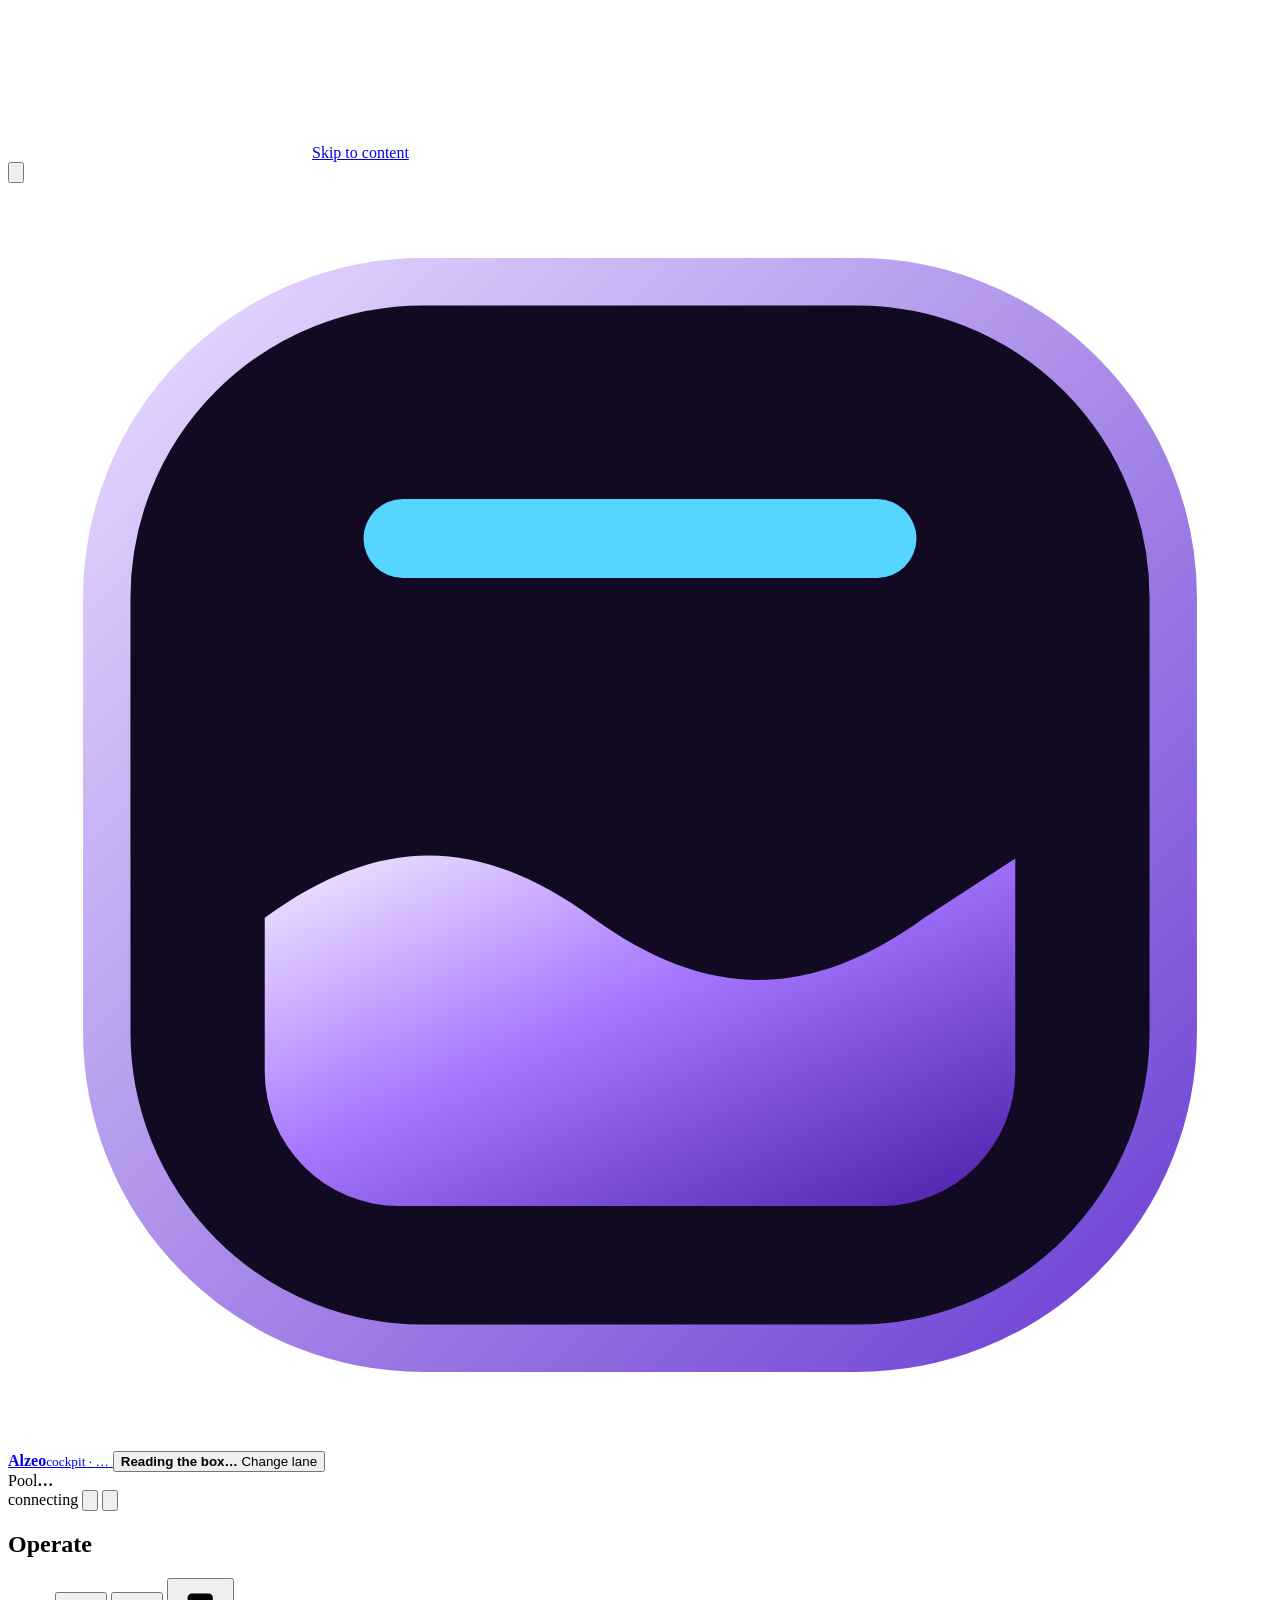
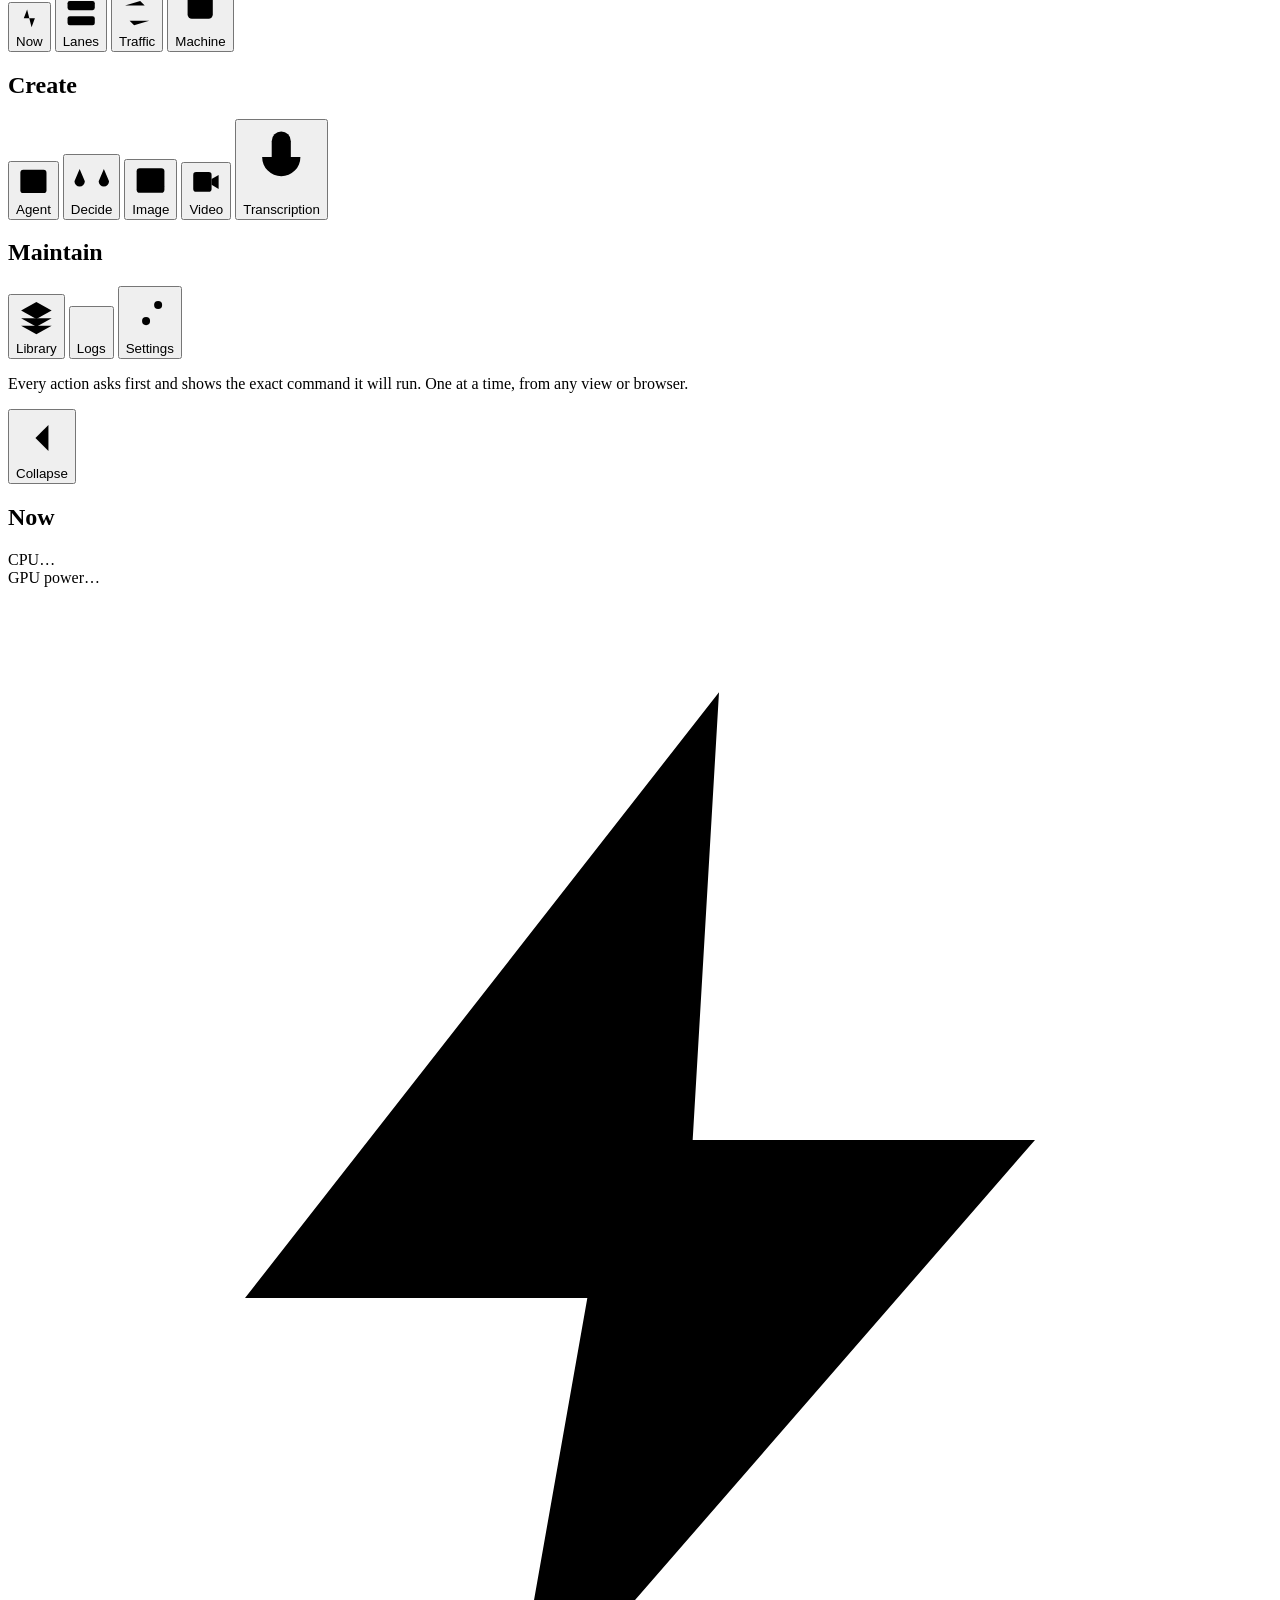
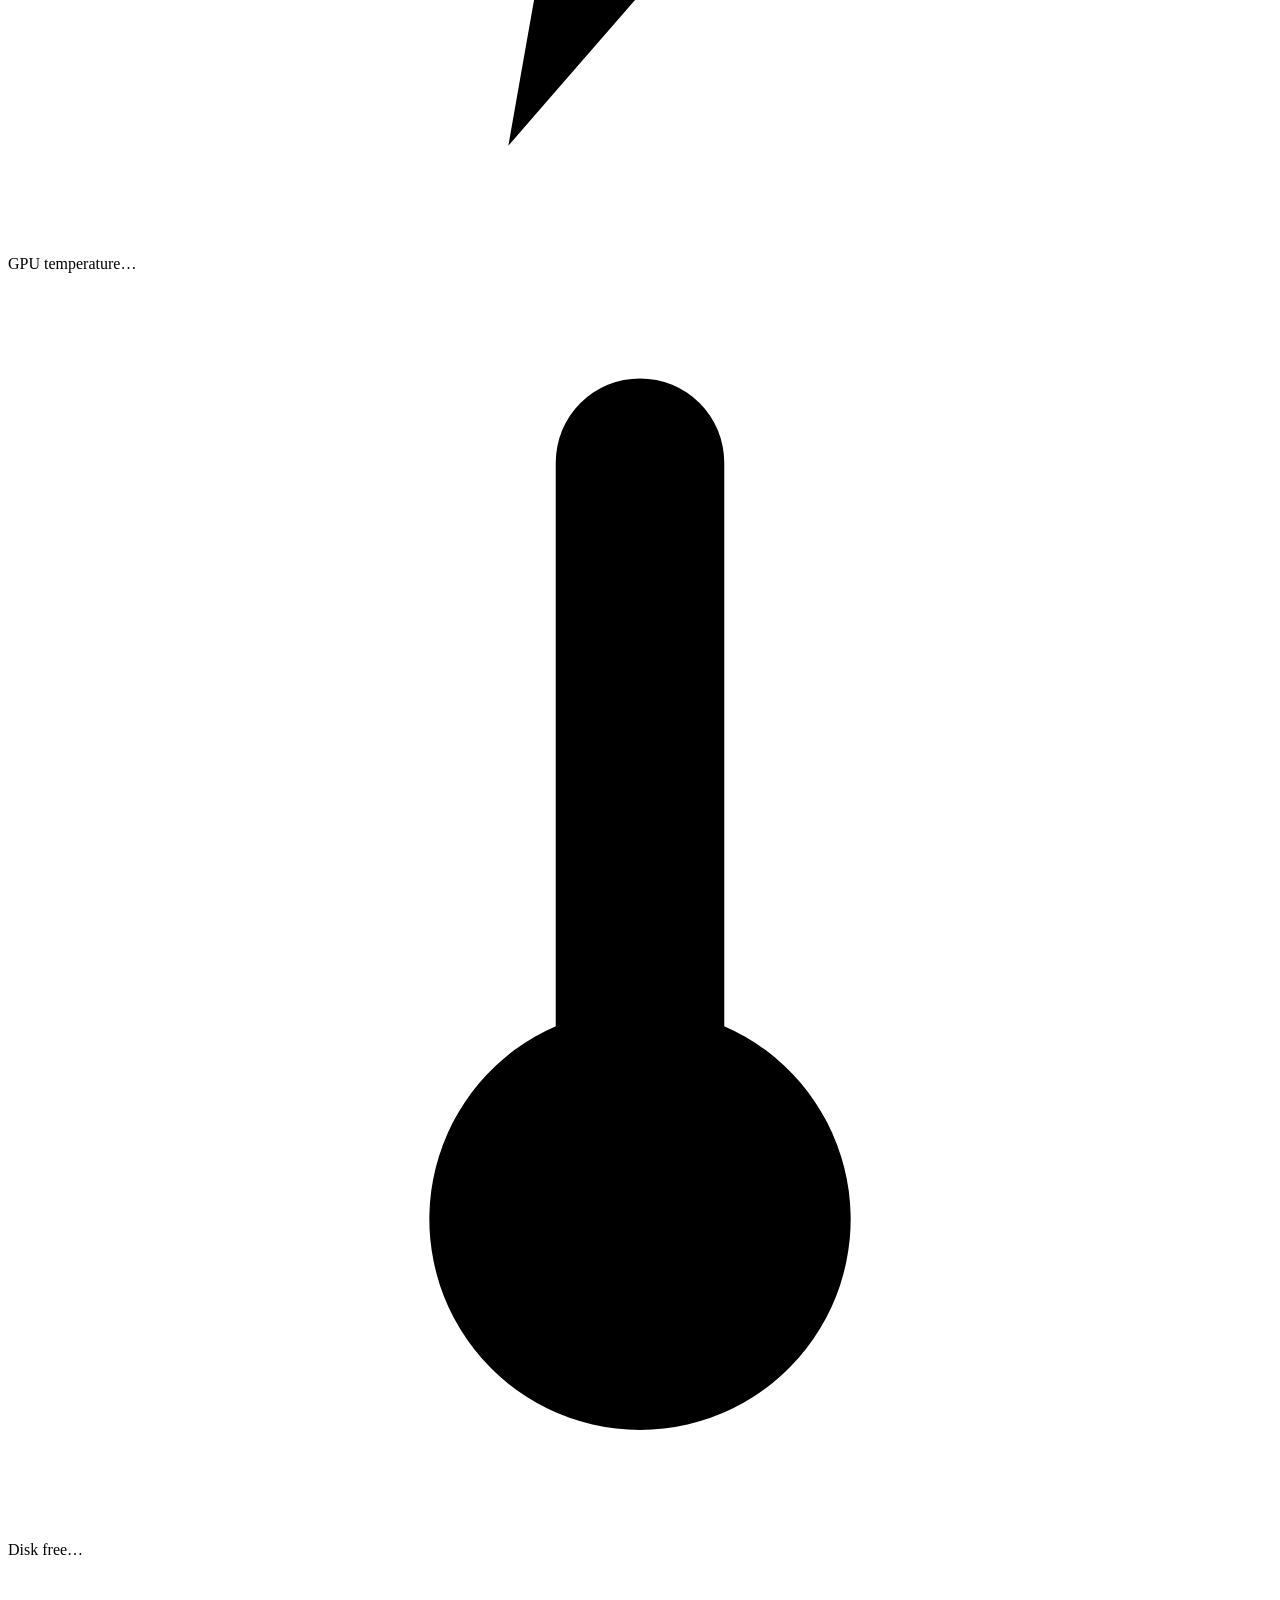
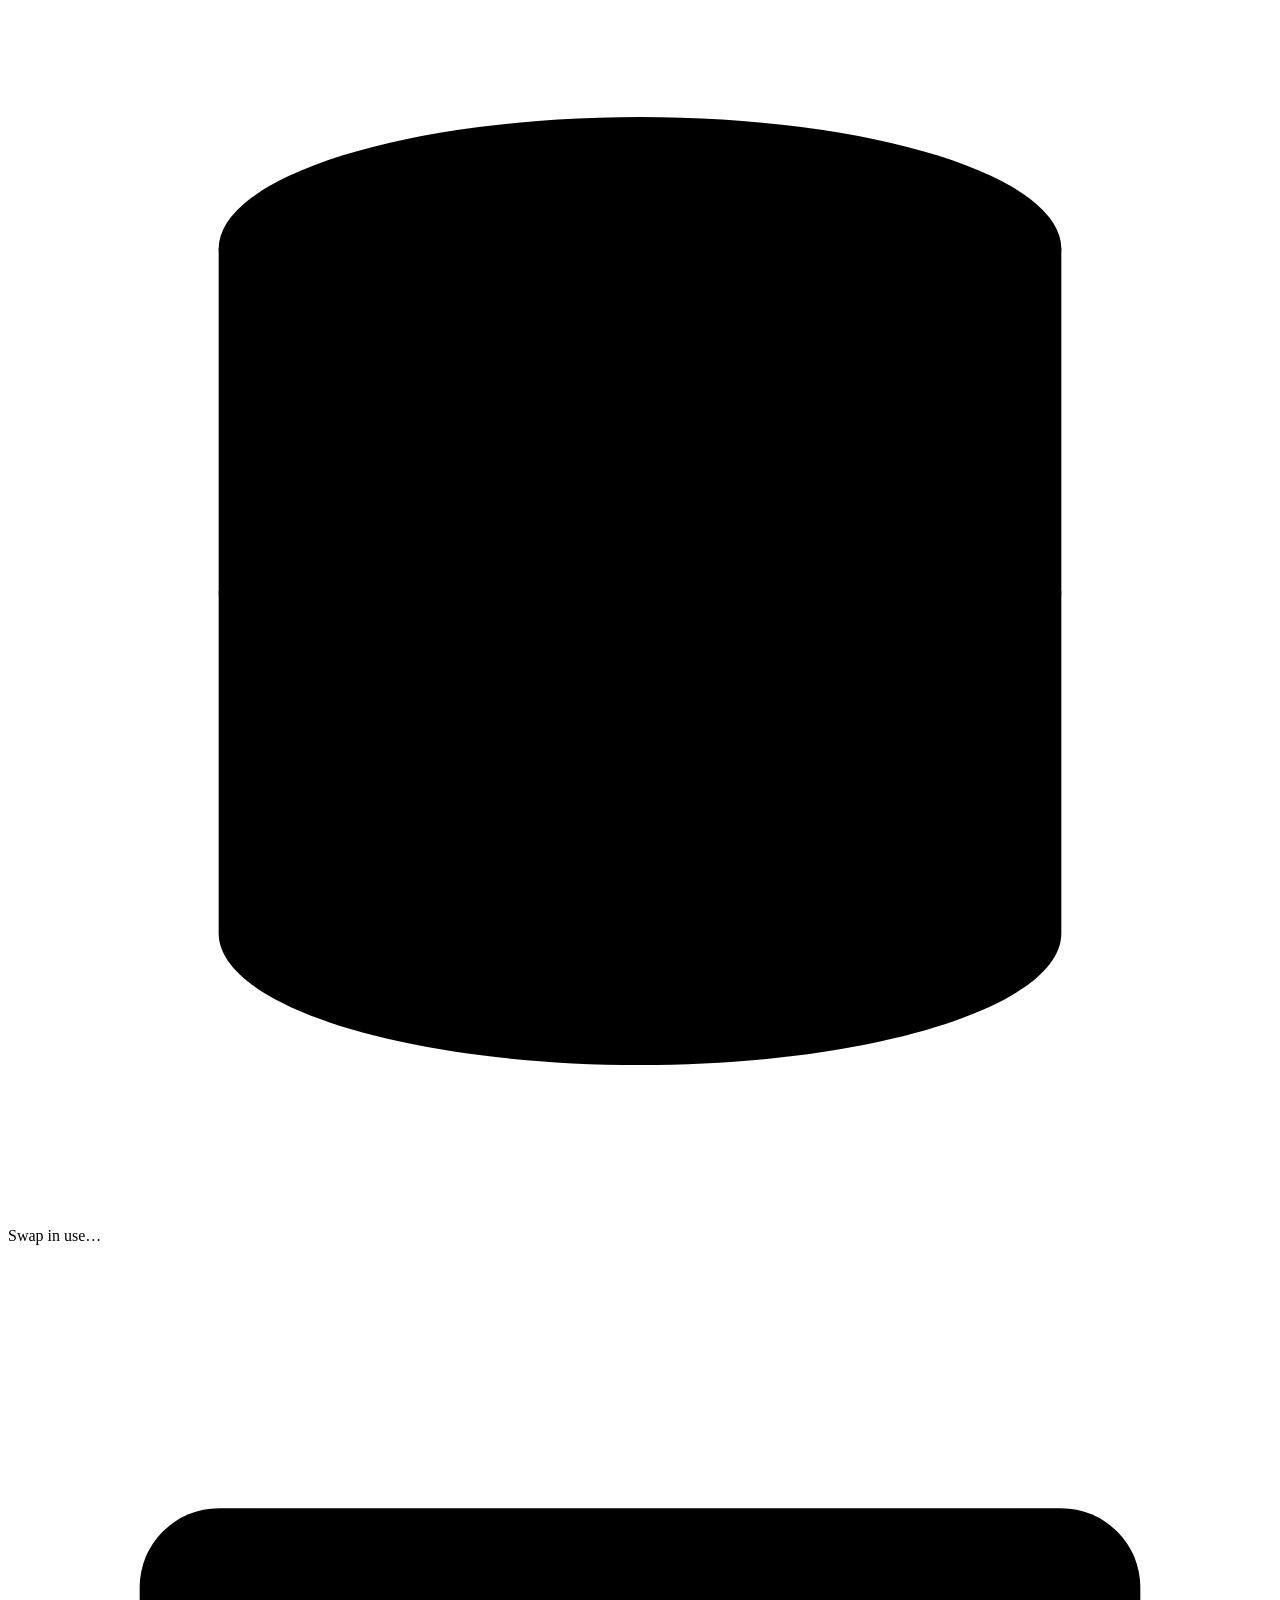
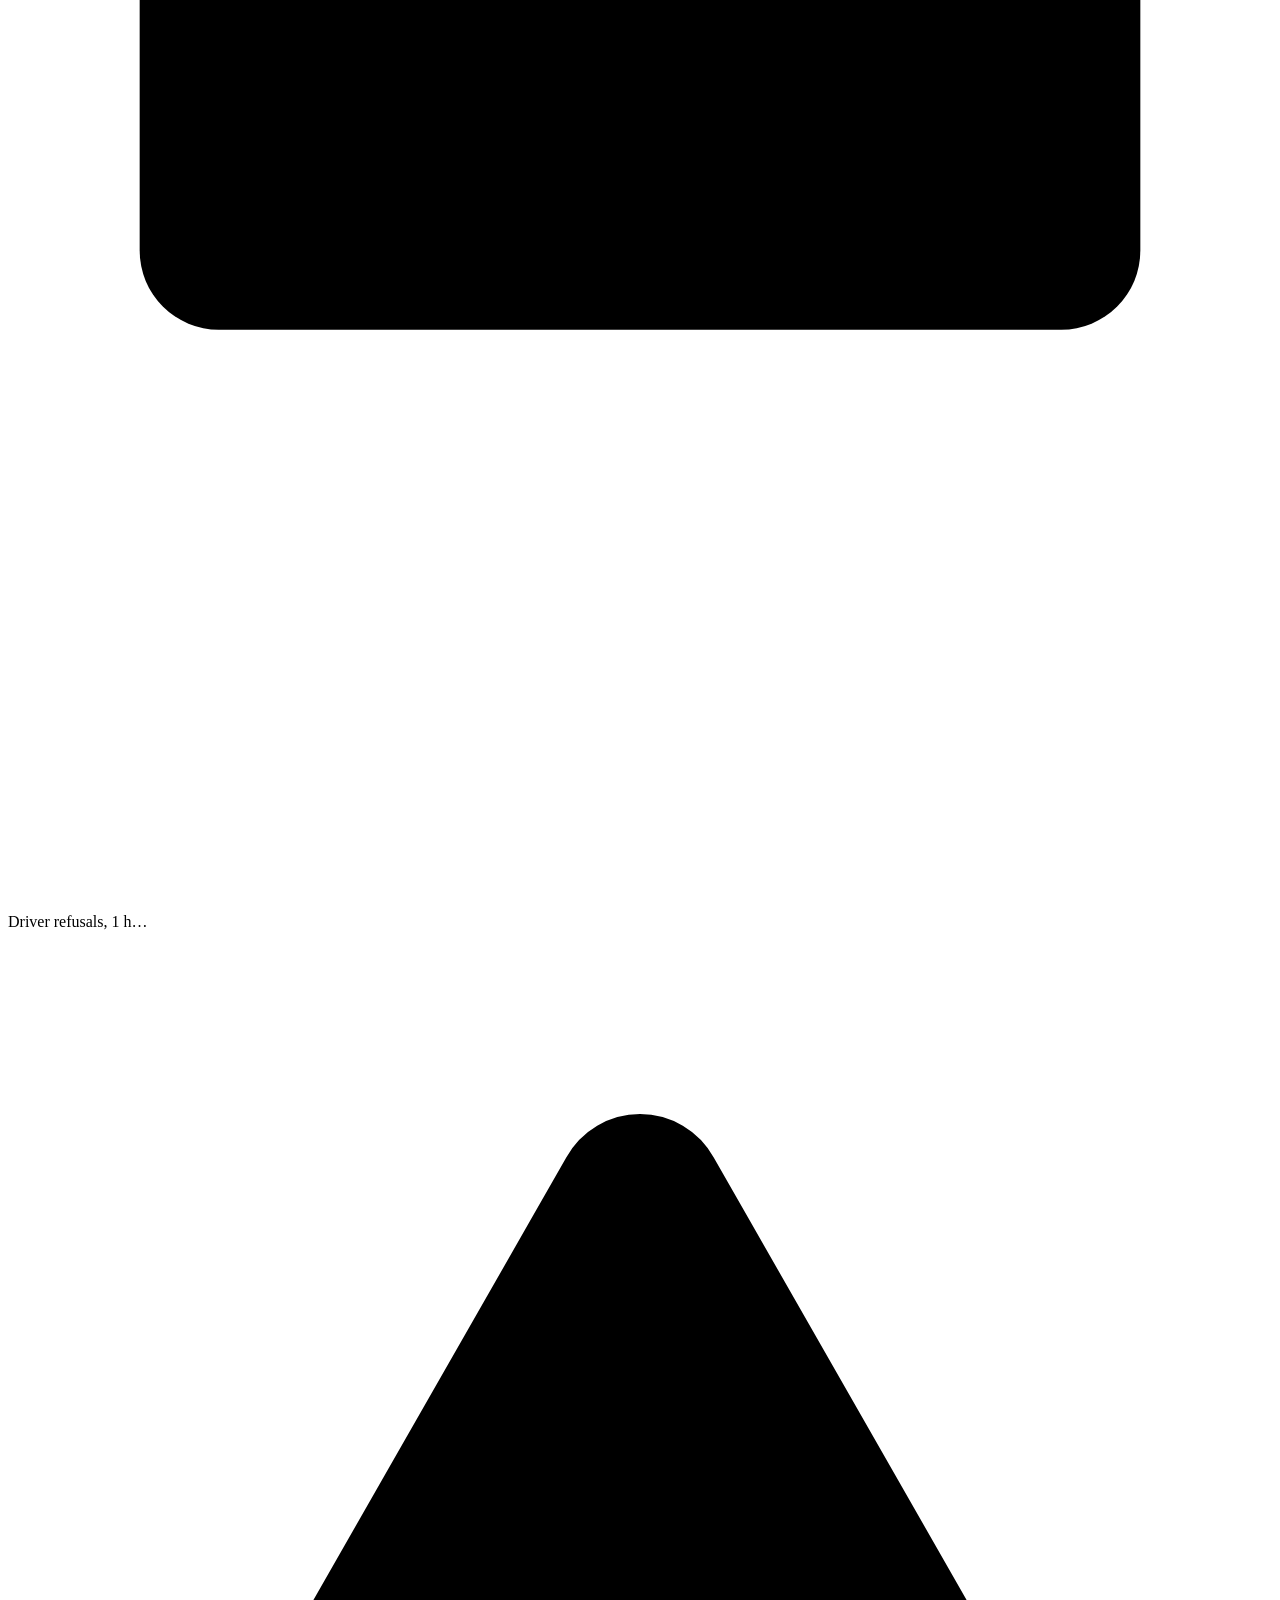
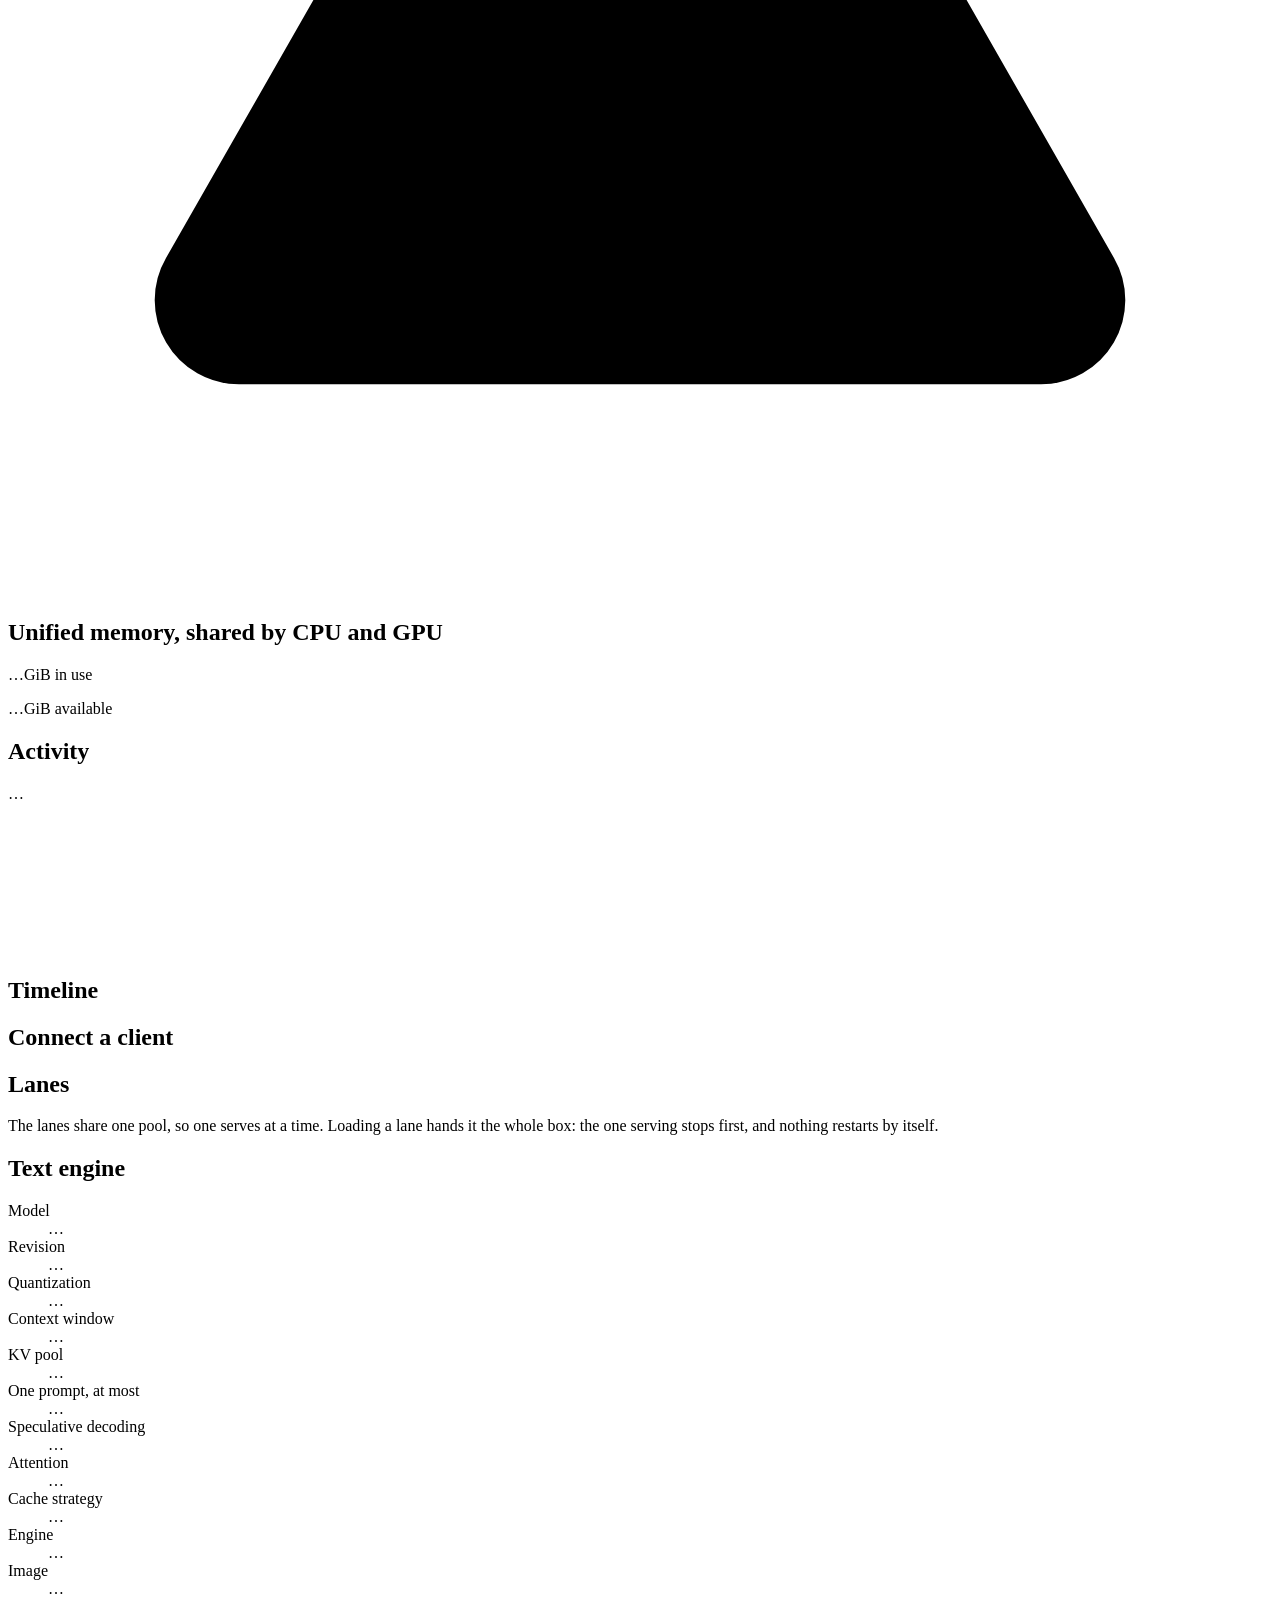
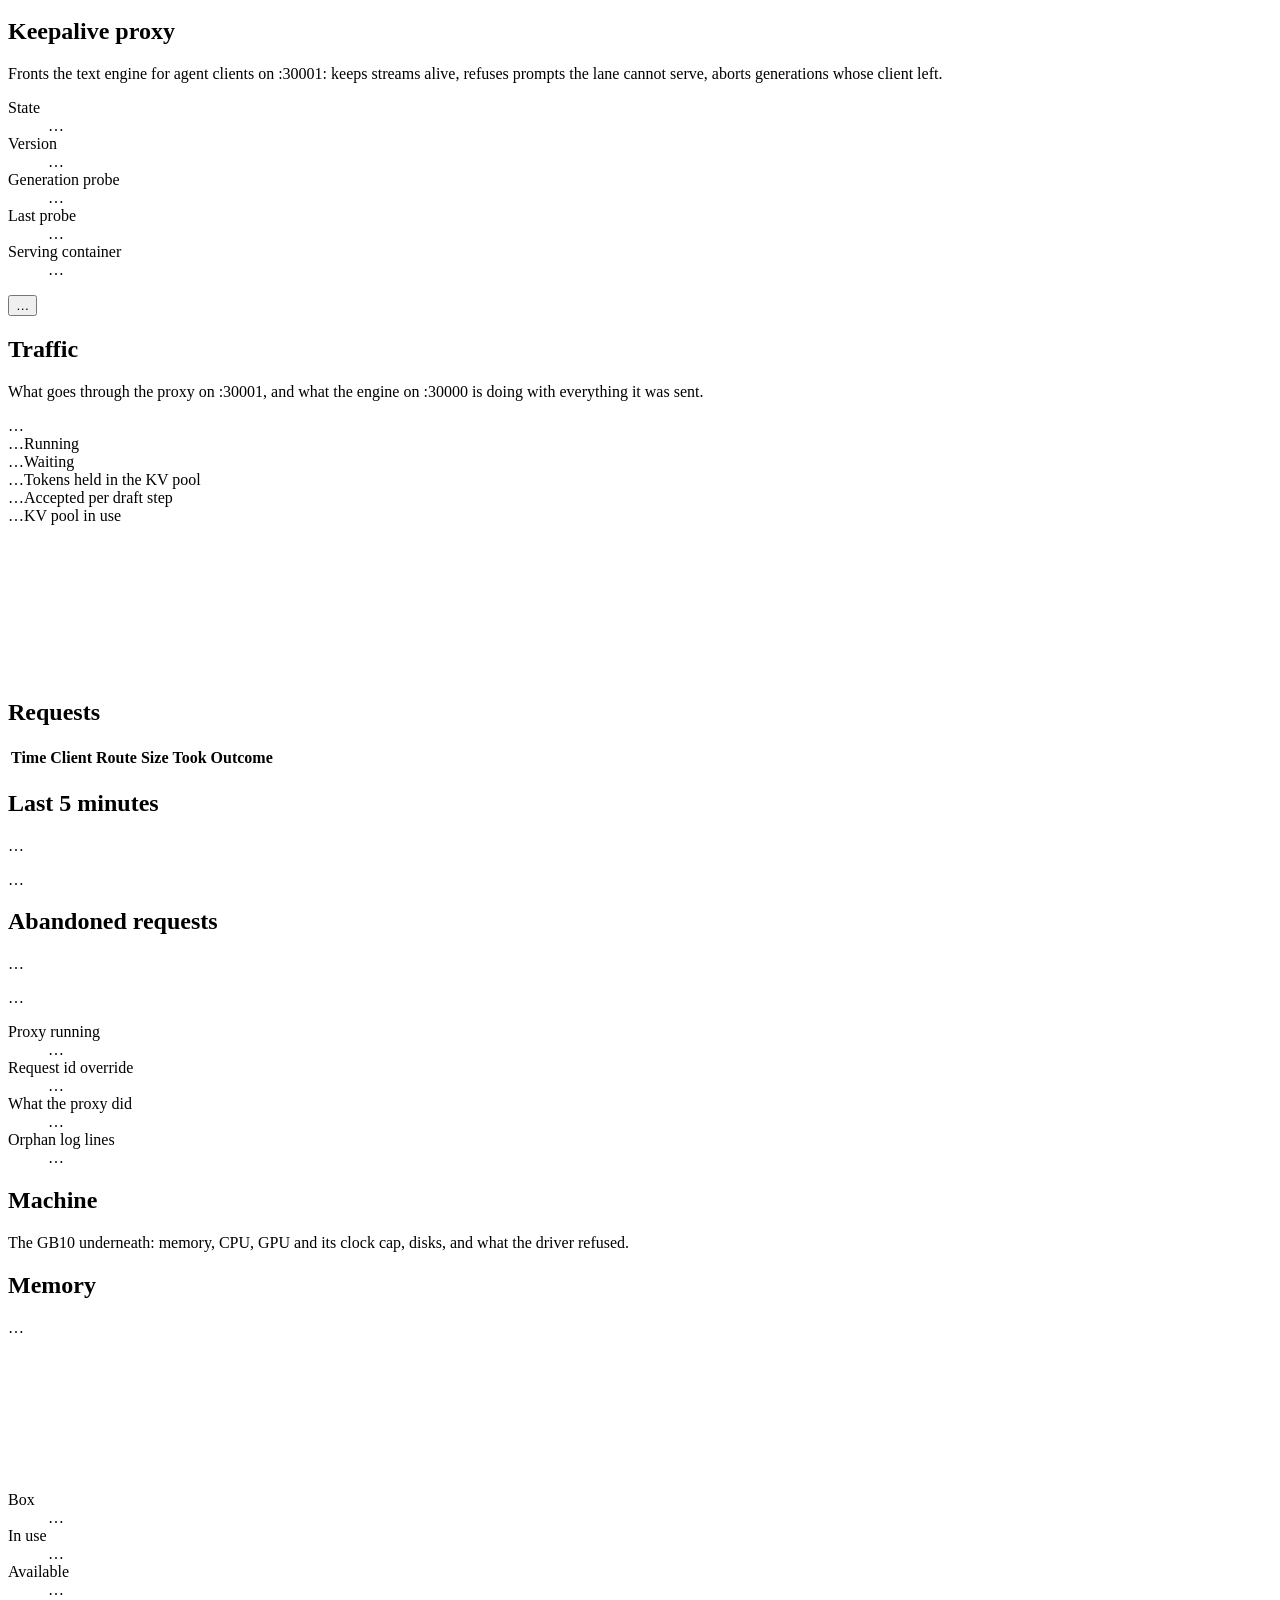
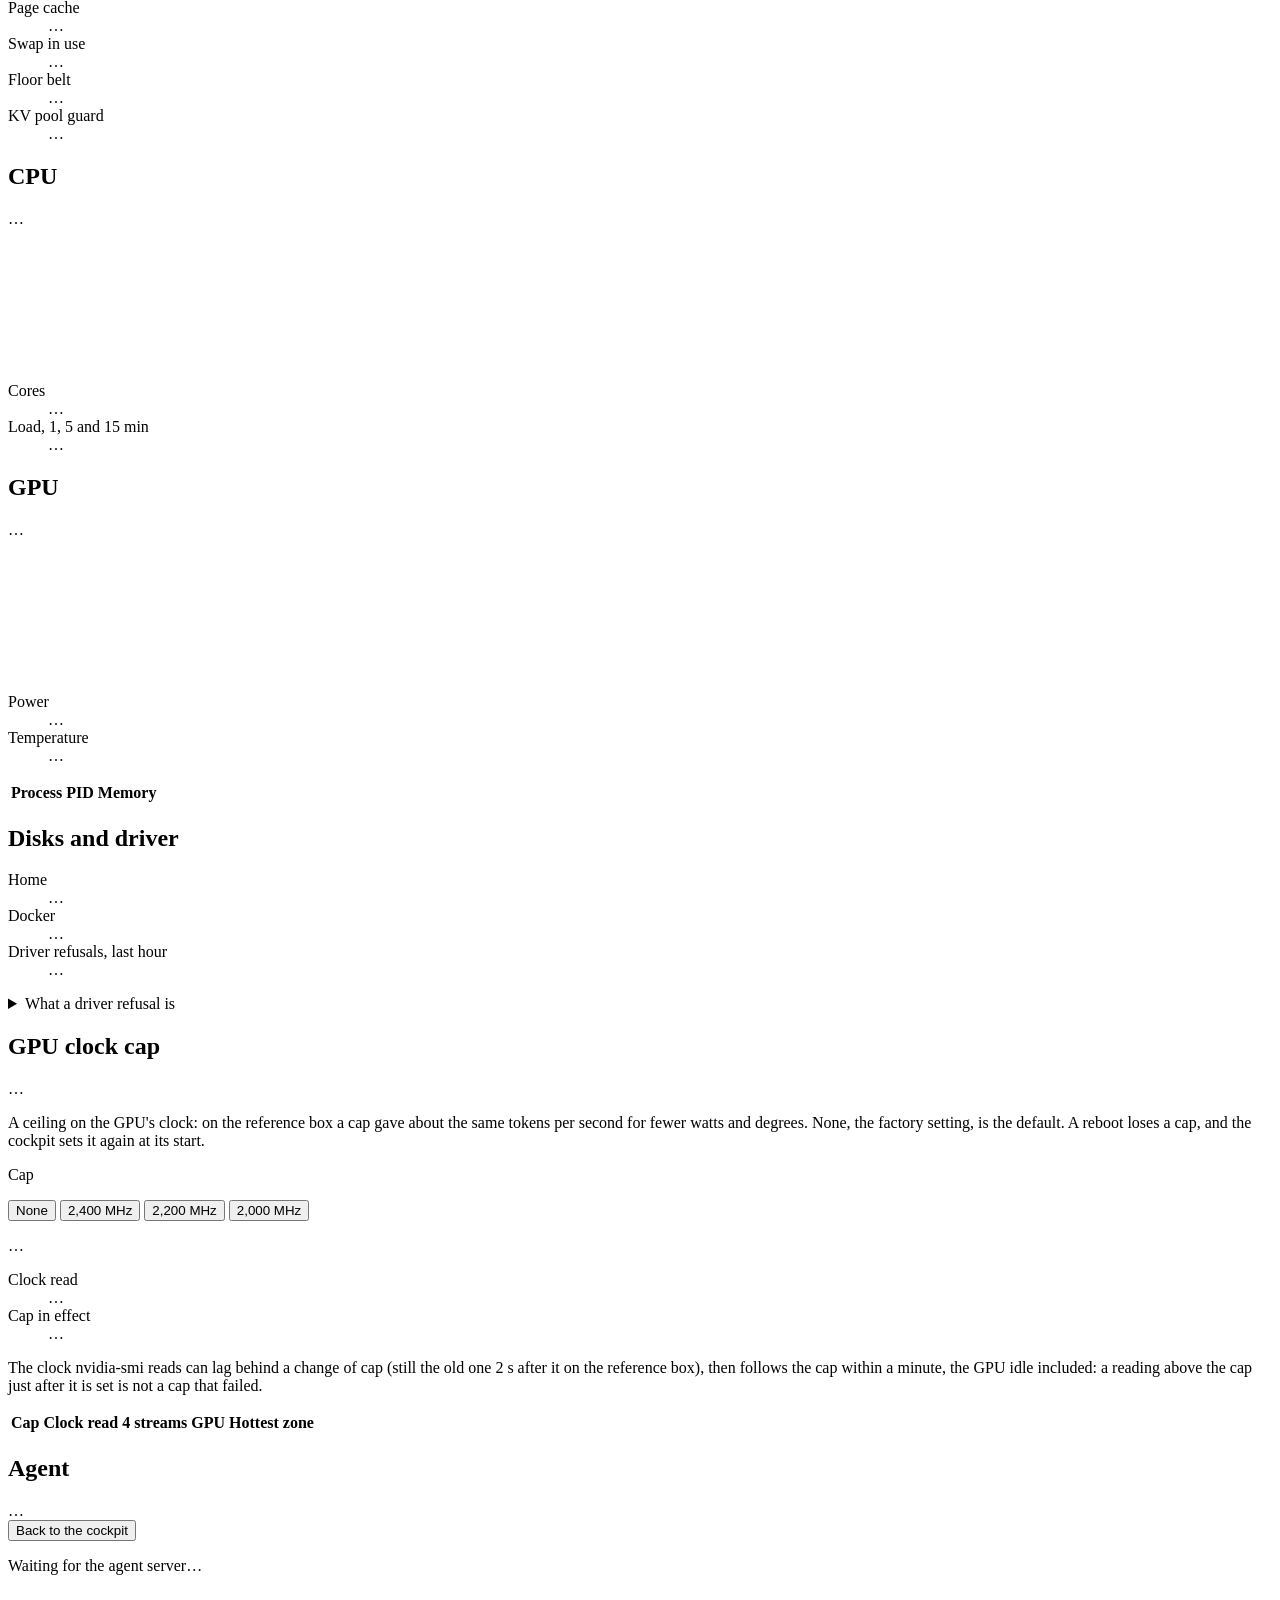
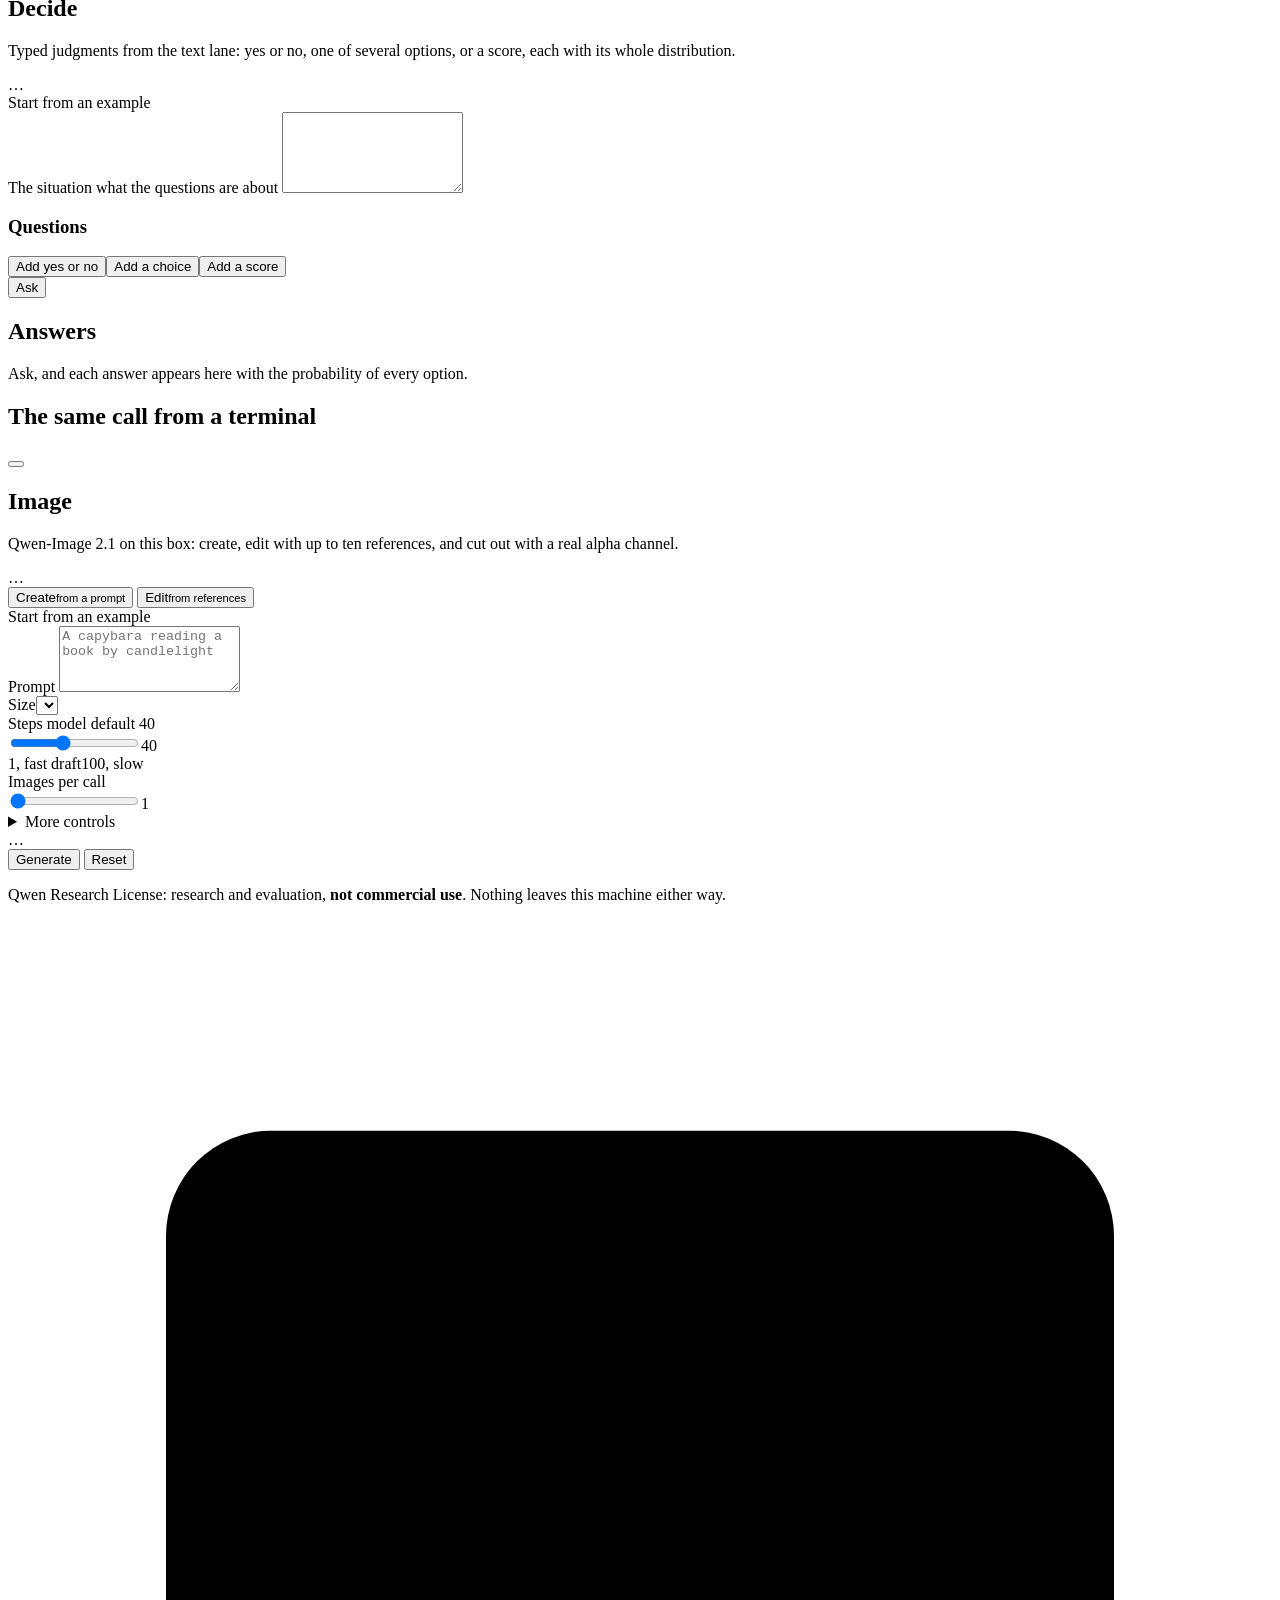
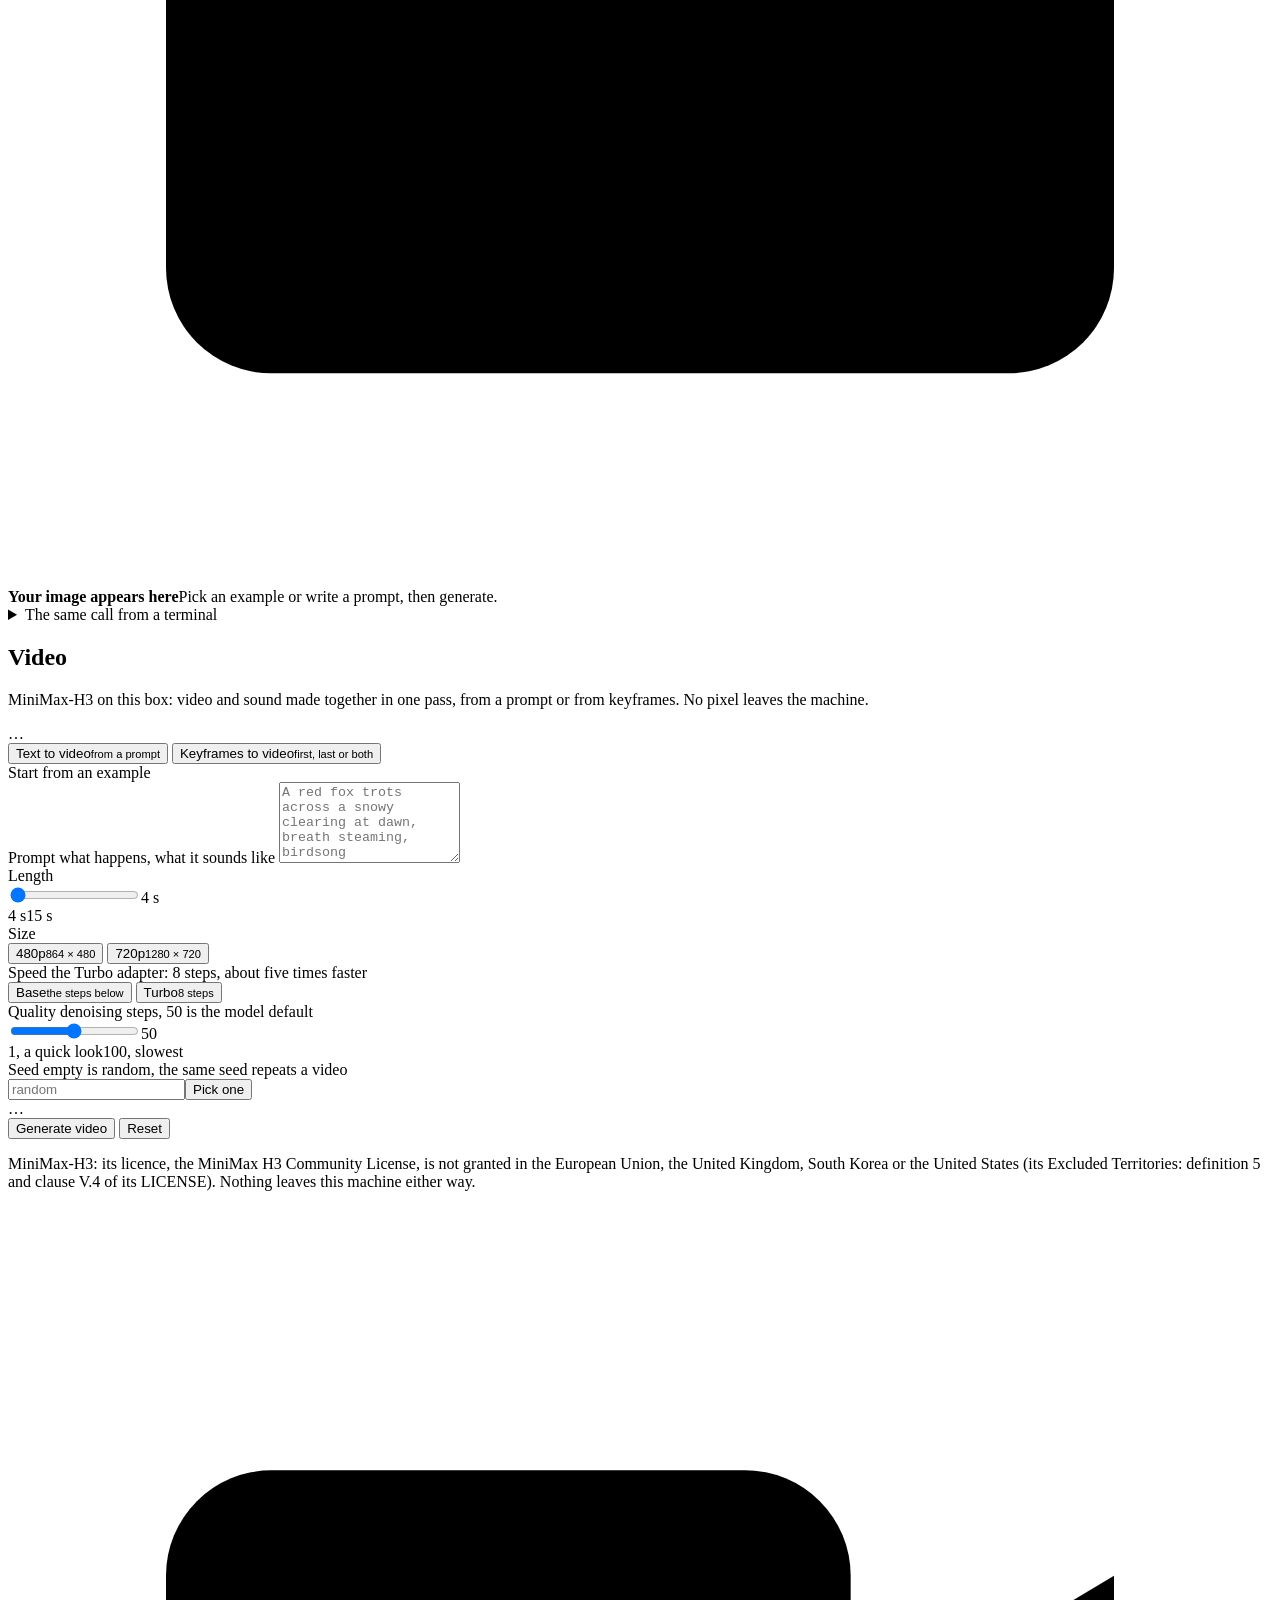
==== commit 94efe1c3: "cockpit: the sign-out button no longer claims data-act, a busy-only hook disables it during a load d" ====
--- a/dashboard/static/index.html
+++ b/dashboard/static/index.html
@@ -46,7 +46,7 @@
     <button class="icon-btn" id="actbtn" type="button" aria-label="Engine actions" title="Engine actions">
       <svg viewBox="0 0 24 24"><path d="M13 3L4 14h7l-1 7 9-11h-7z"/></svg>
     </button>
-    <button class="icon-btn danger" id="logoutbtn" type="button" aria-label="Sign out" title="Sign out" data-act="logout" data-title="Sign out">
+    <button class="icon-btn danger" id="logoutbtn" type="button" aria-label="Sign out" title="Sign out" data-busy data-title="Sign out">
       <svg viewBox="0 0 24 24"><path d="M10 3.5H6A2.5 2.5 0 0 0 3.5 6v12A2.5 2.5 0 0 0 6 20.5h4"/><path d="M15 7.5 19.5 12 15 16.5"/><path d="M19.5 12H9.5"/></svg>
     </button>
   </div>
@@ -240,7 +240,7 @@
     <!-- ══ TRAFFIC ══════════════════════════════════════════════════════════ -->
     <section class="view" id="view-traffic" aria-labelledby="h-traffic">
       <div class="vhead">
-        <div class="vhead-title"><h1 id="h-traffic">Traffic</h1><p>What goes through the proxy on :30001, and what the text engine is doing with it.</p></div>
+        <div class="vhead-title"><h1 id="h-traffic">Traffic</h1><p>What goes through the proxy on :30001, and what the engine on :30000 is doing with everything it was sent.</p></div>
         <div class="side"><span class="cap" id="tr-cap">…</span></div>
       </div>
       <section class="panel" data-src="engine_fast,decode">
@@ -254,8 +254,9 @@
         <canvas class="spark tall" id="tr-spark" aria-hidden="true" style="margin-top:var(--s-5)"></canvas>
       </section>
       <div class="grid g-7-5" style="margin-top:var(--s-5)">
-        <section class="panel" data-src="feed">
+        <section class="panel" data-src="feed,transcribe">
           <header><h2>Requests</h2><span class="aside age"></span></header>
+          <p class="help" id="feed-note" hidden></p>
           <div class="scroll-x">
             <table class="tbl dense feed" id="feed">
               <thead><tr><th>Time</th><th>Client</th><th>Route</th><th class="r">Size</th><th class="r">Took</th><th>Outcome</th></tr></thead>
@@ -322,7 +323,7 @@
             <dt>Power</dt><dd class="num" id="gpu-pow">…</dd>
             <dt>Temperature</dt><dd class="num" id="gpu-temp">…</dd>
           </dl>
-          <table class="tbl dense" id="gpu-procs" style="margin-top:var(--s-4)">
+          <table class="tbl dense stack" id="gpu-procs" style="margin-top:var(--s-4)">
             <thead><tr><th>Process</th><th class="r">PID</th><th class="r">Memory</th></tr></thead><tbody></tbody>
           </table>
         </section>
@@ -736,6 +737,7 @@
           <dl class="facts">
             <dt>Integration</dt><dd class="wrap" id="oc-state">…</dd>
             <dt>Default model</dt><dd class="wrap" id="oc-default">…</dd>
+            <dt id="oc-limdef-k" hidden>Limits, default model</dt><dd class="num" id="oc-limdef" hidden>…</dd>
             <dt>Limits, 27B</dt><dd class="num" id="oc-lim27">…</dd>
             <dt>Limits, flash</dt><dd class="num" id="oc-limflash">…</dd>
             <dt>Launcher</dt><dd class="wrap" id="oc-launcher">…</dd>
